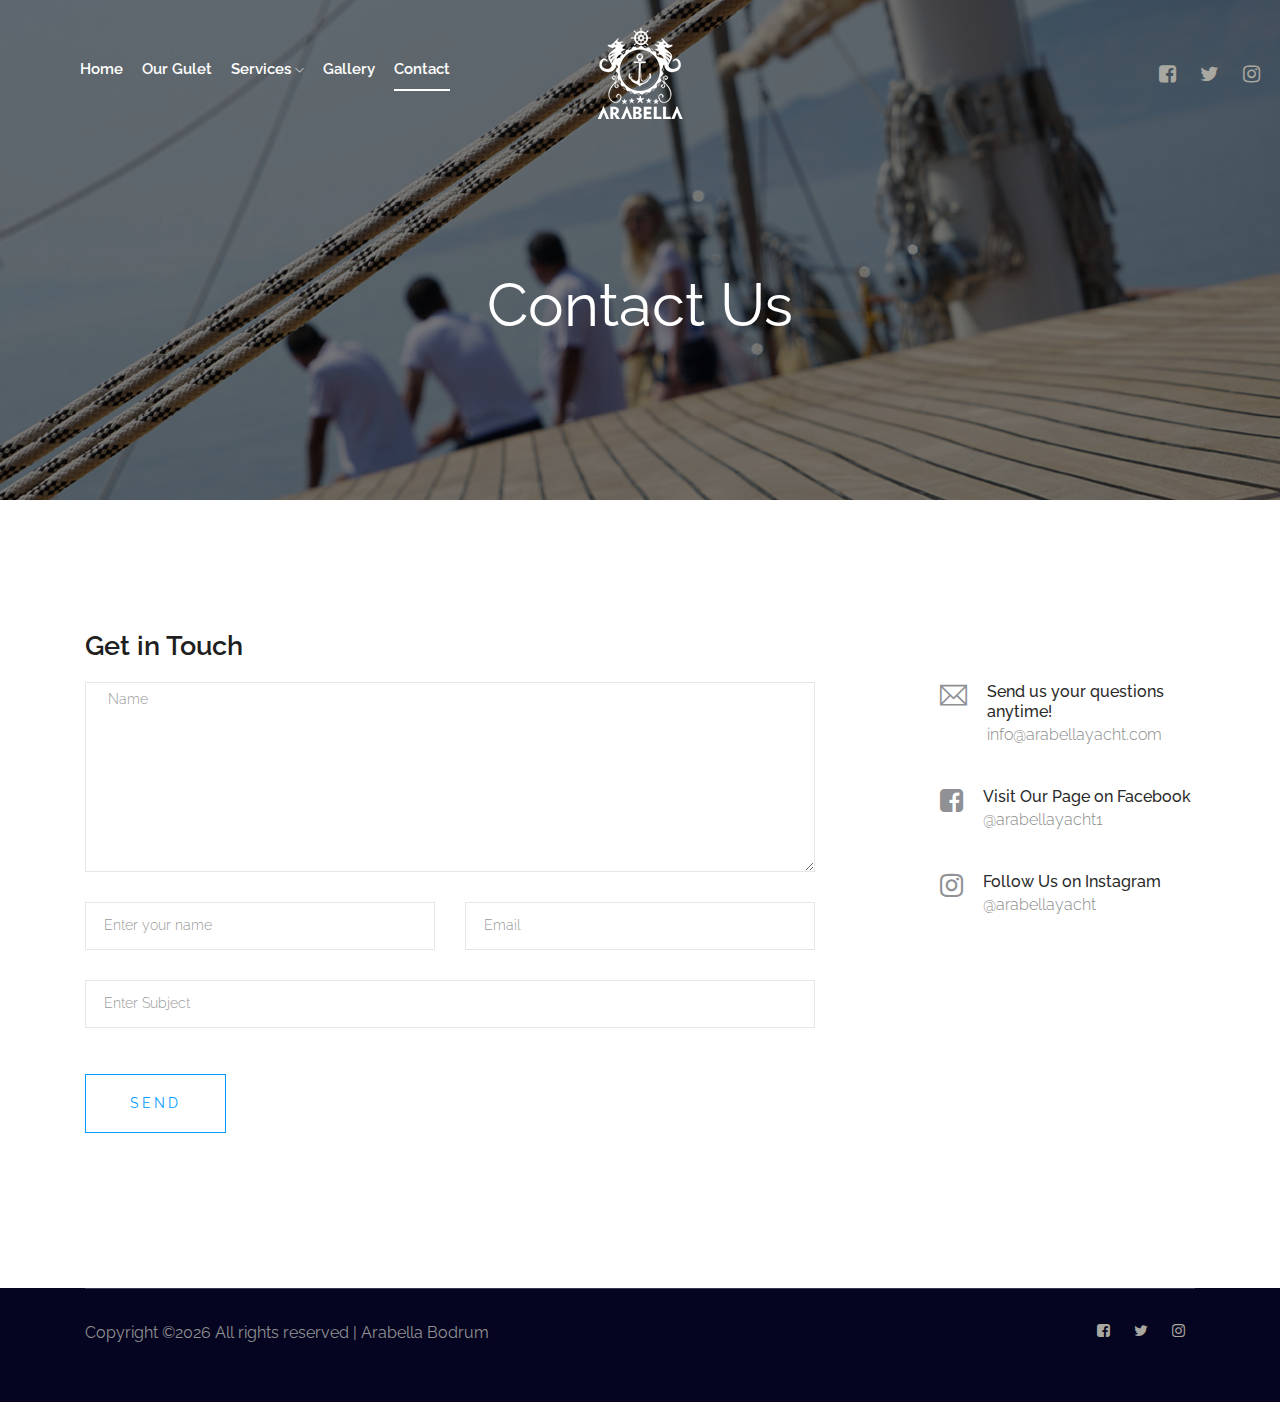
==== contact.html @ dacc4e9b "Arabella Test" ====
<!doctype html>
<html class="no-js" lang="zxx">

<head>
    <meta charset="utf-8">
    <meta http-equiv="x-ua-compatible" content="ie=edge">
    <title>Arabella Gulet - Hire Us | Blue Voyages &amp; Yacht Charters in Turkey &amp; the Greek Islands</title>
    <meta name="description" content="Arabella Gulet - 5 Star Luxury Blue Voyages and Yacht Charters in Turkey &amp; the Greek Islands.">
    <meta name="viewport" content="width=device-width, initial-scale=1">

    <!-- <link rel="manifest" href="site.webmanifest"> -->
    <link rel="shortcut icon" type="image/x-icon" href="img/favicon.png">
    <!-- Place favicon.ico in the root directory -->

    <!-- CSS here -->
    <link rel="stylesheet" href="css/bootstrap.min.css">
    <link rel="stylesheet" href="css/owl.carousel.min.css">
    <link rel="stylesheet" href="css/magnific-popup.css">
    <link rel="stylesheet" href="css/font-awesome.min.css">
    <link rel="stylesheet" href="css/themify-icons.css">
    <link rel="stylesheet" href="css/nice-select.css">
    <link rel="stylesheet" href="css/flaticon.css">
    <link rel="stylesheet" href="css/gijgo.css">
    <link rel="stylesheet" href="css/animate.css">
    <link rel="stylesheet" href="css/slicknav.css">
    <link rel="stylesheet" href="css/style.css">
    
  
    <!-- <link rel="stylesheet" href="css/responsive.css"> -->
    
</head>

<body>
    <!--[if lte IE 9]>
            <p class="browserupgrade">You are using an <strong>outdated</strong> browser. Please <a href="https://browsehappy.com/">upgrade your browser</a> to improve your experience and security.</p>
        <![endif]-->

    <!-- header-start -->
    <header>
        <div class="header-area ">
            <div id="sticky-header" class="main-header-area">
                <div class="container-fluid p-0">
                    <div class="row align-items-center no-gutters">
                        <div class="col-xl-5 col-lg-6">
                            <div class="main-menu  d-none d-lg-block">
                                <nav>
                                    <ul id="navigation">
                                        <li><a href="index.html">home</a></li>
                                        <li><a href="ourgulet.html">our gulet</a></li>
                                        <li><a href="#">Services <i class="ti-angle-down"></i></a>
                                            <ul class="submenu">
                                            <li><a href="services.html">hire us</a></li>
                                                <li><a href="destinations.html">destinations</a></li>
                                                
                                                <li><a href="activities.html">activities</a></li>
                                                
                                                
                                            </ul>
                                        </li>
                                        <li><a href="gallery.html">Gallery</a></li>
                                        
                                        <li><a class="active" href="contact.html">Contact</a></li>
                                    </ul>
                                </nav>
                            </div>
                        </div>
                        <div class="col-xl-2 col-lg-2">
                            <div class="logo-img">
                                <a href="index.html">
                                    <img src="img/logo.png" alt="">
                                </a>
                            </div>
                        </div>
                        <div class="col-xl-5 col-lg-4 d-none d-lg-block">
                            <div class="book_room">
                                <div class="socail_links">
                                    <ul>
                                        <li>
                                            <a href="https://www.facebook.com/arabellayacht1/">
                                                <i class="fa fa-facebook-square"></i>
                                            </a>
                                        </li>
                                        <li>
                                            <a href="#">
                                                <i class="fa fa-twitter"></i>
                                            </a>
                                        </li>
                                        <li>
                                            <a href="https://www.instagram.com/arabellayacht/">
                                                <i class="fa fa-instagram"></i>
                                            </a>
                                        </li>
                                    </ul>
                                </div>
                                
                            </div>
                        </div>
                        <div class="col-12">
                            <div class="mobile_menu d-block d-lg-none"></div>
                        </div>
                    </div>
                </div>
            </div>
        </div>
    </header>
    <!-- header-end -->

    <!-- bradcam_area_start -->
    <div class="bradcam_area breadcam_bg_2">
        <h3>Contact Us</h3>
    </div>
    <!-- bradcam_area_end -->

    <!-- ================ contact section start ================= -->
    
    
    <section class="contact-section">
      <div class="container">
           
                  
    
                <div class="row">
                    <div class="col-12">
                       
<h2 class="contact-title">Get in Touch</h2>
<a id="contactform"></a>
                  </div>
                    <div class="col-lg-8">
                        <form class="form-contact contact_form" action="contact_process.php" method="post" id="contactForm" novalidate>
                            <div class="row">
                                <div class="col-12">
                                    <div class="form-group">
                                        <textarea class="form-control w-100" name="message" id="message" cols="30" rows="9" onfocus="this.placeholder = ''" onblur="this.placeholder = 'Enter Message'" placeholder=" Name"></textarea>
                                    </div>
                                </div>
                                <div class="col-sm-6">
                                    <div class="form-group">
                                        <input class="form-control valid" name="name" id="name" type="text" onfocus="this.placeholder = ''" onblur="this.placeholder = 'Enter your name'" placeholder="Enter your name">
                                    </div>
                                </div>
                                <div class="col-sm-6">
                                    <div class="form-group">
                                        <input class="form-control valid" name="email" id="email" type="email" onfocus="this.placeholder = ''" onblur="this.placeholder = 'Enter email address'" placeholder="Email">
                                    </div>
                                </div>
                                <div class="col-12">
                                    <div class="form-group">
                                        <input class="form-control" name="subject" id="subject" type="text" onfocus="this.placeholder = ''" onblur="this.placeholder = 'Enter Subject'" placeholder="Enter Subject">
                                    </div>
                                </div>
                            </div>
                            <div class="form-group mt-3">
                                <button type="submit" class="button button-contactForm boxed-btn">Send</button>
                            </div>
                        </form>
                    </div>
                    <div class="col-lg-3 offset-lg-1">
                    <div class="media contact-info">
                            <span class="contact-info__icon"><i class="ti-email"></i></span>
                            <div class="media-body">
                                <h3>Send us your questions anytime!</h3>
                                <p>info@arabellayacht.com</p>
                            </div>
                      </div>
                    
                        <div class="media contact-info">
                            <span class="contact-info__icon"><i class="fa fa-facebook-square"></i></span>
                            <div class="media-body">
                                <h3>Visit Our Page on Facebook</h3>
                                <p>@arabellayacht1</p>
                            </div>
                        </div>
                        <div class="media contact-info">
                            <span class="contact-info__icon"><i class="fa fa-instagram"></i></span>
                            <div class="media-body">
                                <h3>Follow Us on Instagram</h3>
                                <p>@arabellayacht</p>
                            </div>
                        </div>
                        
                    </div>
        </div>
      </div>
</section>
    <!-- ================ contact section end ================= -->
    
    <!-- footer -->
    <footer class="footer">
      <div class="copy-right_text">
            <div class="container">
                <div class="footer_border"></div>
                <div class="row">
                    <div class="col-xl-8 col-md-7 col-lg-9">
                        <p class="copy_right">
                           
Copyright &copy;<script>document.write(new Date().getFullYear());</script> All rights reserved | Arabella Bodrum

                  </div>
                    <div class="col-xl-4 col-md-5 col-lg-3">
                        <div class="socail_links">
                            <ul>
                                <li>
                                    <a href="https://www.facebook.com/arabellayacht1/">
                                        <i class="fa fa-facebook-square"></i>
                                    </a>
                                </li>
                                <li>
                                    <a href="#">
                                        <i class="fa fa-twitter"></i>
                                    </a>
                                </li>
                                <li>
                                    <a href="https://www.instagram.com/arabellayacht/">
                                        <i class="fa fa-instagram"></i>
                                    </a>
                                </li>
                            </ul>
                        </div>
                    </div>
                </div>
            </div>
        </div>
    </footer>
    <!-- footer_end -->
        


    
        <!-- JS here -->
        <script src="js/vendor/modernizr-3.5.0.min.js"></script>
        <script src="js/vendor/jquery-1.12.4.min.js"></script>
        <script src="js/popper.min.js"></script>
        <script src="js/bootstrap.min.js"></script>
        <script src="js/owl.carousel.min.js"></script>
        <script src="js/isotope.pkgd.min.js"></script>
        <script src="js/ajax-form.js"></script>
        <script src="js/waypoints.min.js"></script>
        <script src="js/jquery.counterup.min.js"></script>
        <script src="js/imagesloaded.pkgd.min.js"></script>
        <script src="js/scrollIt.js"></script>
        <script src="js/jquery.scrollUp.min.js"></script>
        <script src="js/wow.min.js"></script>
        <script src="js/nice-select.min.js"></script>
        <script src="js/jquery.slicknav.min.js"></script>
        <script src="js/jquery.magnific-popup.min.js"></script>
        <script src="js/plugins.js"></script>
        <script src="js/gijgo.min.js"></script>
    
        <!--contact js-->
        <script src="js/contact.js"></script>
        <script src="js/jquery.ajaxchimp.min.js"></script>
        <script src="js/jquery.form.js"></script>
        <script src="js/jquery.validate.min.js"></script>
        <script src="js/mail-script.js"></script>
    
        <script src="js/main.js"></script>
        <script>
            $('#datepicker').datepicker({
                iconsLibrary: 'fontawesome',
                icons: {
                 rightIcon: '<span class="fa fa-caret-down"></span>'
             }
            });
            $('#datepicker2').datepicker({
                iconsLibrary: 'fontawesome',
                icons: {
                 rightIcon: '<span class="fa fa-caret-down"></span>'
             }
    
            });
        </script>






    </body>
    
    </html>
---- css/themify-icons.css ----
@font-face {
	font-family: 'themify';
	src:url('../fonts/themify.eot?-fvbane');
	src:url('../fonts/themify.eot?#iefix-fvbane') format('embedded-opentype'),
		url('../fonts/themify.woff?-fvbane') format('woff'),
		url('../fonts/themify.ttf?-fvbane') format('truetype'),
		url('../fonts/themify.svg?-fvbane#themify') format('svg');
	font-weight: normal;
	font-style: normal;
}

[class^="ti-"], [class*=" ti-"] {
	font-family: 'themify';
	/* speak: none; */
	font-style: normal;
	font-weight: normal;
	font-variant: normal;
	text-transform: none;
	line-height: 1;

	/* Better Font Rendering =========== */
	-webkit-font-smoothing: antialiased;
	-moz-osx-font-smoothing: grayscale;
}

.ti-wand:before {
	content: "\e600";
}
.ti-volume:before {
	content: "\e601";
}
.ti-user:before {
	content: "\e602";
}
.ti-unlock:before {
	content: "\e603";
}
.ti-unlink:before {
	content: "\e604";
}
.ti-trash:before {
	content: "\e605";
}
.ti-thought:before {
	content: "\e606";
}
.ti-target:before {
	content: "\e607";
}
.ti-tag:before {
	content: "\e608";
}
.ti-tablet:before {
	content: "\e609";
}
.ti-star:before {
	content: "\e60a";
}
.ti-spray:before {
	content: "\e60b";
}
.ti-signal:before {
	content: "\e60c";
}
.ti-shopping-cart:before {
	content: "\e60d";
}
.ti-shopping-cart-full:before {
	content: "\e60e";
}
.ti-settings:before {
	content: "\e60f";
}
.ti-search:before {
	content: "\e610";
}
.ti-zoom-in:before {
	content: "\e611";
}
.ti-zoom-out:before {
	content: "\e612";
}
.ti-cut:before {
	content: "\e613";
}
.ti-ruler:before {
	content: "\e614";
}
.ti-ruler-pencil:before {
	content: "\e615";
}
.ti-ruler-alt:before {
	content: "\e616";
}
.ti-bookmark:before {
	content: "\e617";
}
.ti-bookmark-alt:before {
	content: "\e618";
}
.ti-reload:before {
	content: "\e619";
}
.ti-plus:before {
	content: "\e61a";
}
.ti-pin:before {
	content: "\e61b";
}
.ti-pencil:before {
	content: "\e61c";
}
.ti-pencil-alt:before {
	content: "\e61d";
}
.ti-paint-roller:before {
	content: "\e61e";
}
.ti-paint-bucket:before {
	content: "\e61f";
}
.ti-na:before {
	content: "\e620";
}
.ti-mobile:before {
	content: "\e621";
}
.ti-minus:before {
	content: "\e622";
}
.ti-medall:before {
	content: "\e623";
}
.ti-medall-alt:before {
	content: "\e624";
}
.ti-marker:before {
	content: "\e625";
}
.ti-marker-alt:before {
	content: "\e626";
}
.ti-arrow-up:before {
	content: "\e627";
}
.ti-arrow-right:before {
	content: "\e628";
}
.ti-arrow-left:before {
	content: "\e629";
}
.ti-arrow-down:before {
	content: "\e62a";
}
.ti-lock:before {
	content: "\e62b";
}
.ti-location-arrow:before {
	content: "\e62c";
}
.ti-link:before {
	content: "\e62d";
}
.ti-layout:before {
	content: "\e62e";
}
.ti-layers:before {
	content: "\e62f";
}
.ti-layers-alt:before {
	content: "\e630";
}
.ti-key:before {
	content: "\e631";
}
.ti-import:before {
	content: "\e632";
}
.ti-image:before {
	content: "\e633";
}
.ti-heart:before {
	content: "\e634";
}
.ti-heart-broken:before {
	content: "\e635";
}
.ti-hand-stop:before {
	content: "\e636";
}
.ti-hand-open:before {
	content: "\e637";
}
.ti-hand-drag:before {
	content: "\e638";
}
.ti-folder:before {
	content: "\e639";
}
.ti-flag:before {
	content: "\e63a";
}
.ti-flag-alt:before {
	content: "\e63b";
}
.ti-flag-alt-2:before {
	content: "\e63c";
}
.ti-eye:before {
	content: "\e63d";
}
.ti-export:before {
	content: "\e63e";
}
.ti-exchange-vertical:before {
	content: "\e63f";
}
.ti-desktop:before {
	content: "\e640";
}
.ti-cup:before {
	content: "\e641";
}
.ti-crown:before {
	content: "\e642";
}
.ti-comments:before {
	content: "\e643";
}
.ti-comment:before {
	content: "\e644";
}
.ti-comment-alt:before {
	content: "\e645";
}
.ti-close:before {
	content: "\e646";
}
.ti-clip:before {
	content: "\e647";
}
.ti-angle-up:before {
	content: "\e648";
}
.ti-angle-right:before {
	content: "\e649";
}
.ti-angle-left:before {
	content: "\e64a";
}
.ti-angle-down:before {
	content: "\e64b";
}
.ti-check:before {
	content: "\e64c";
}
.ti-check-box:before {
	content: "\e64d";
}
.ti-camera:before {
	content: "\e64e";
}
.ti-announcement:before {
	content: "\e64f";
}
.ti-brush:before {
	content: "\e650";
}
.ti-briefcase:before {
	content: "\e651";
}
.ti-bolt:before {
	content: "\e652";
}
.ti-bolt-alt:before {
	content: "\e653";
}
.ti-blackboard:before {
	content: "\e654";
}
.ti-bag:before {
	content: "\e655";
}
.ti-move:before {
	content: "\e656";
}
.ti-arrows-vertical:before {
	content: "\e657";
}
.ti-arrows-horizontal:before {
	content: "\e658";
}
.ti-fullscreen:before {
	content: "\e659";
}
.ti-arrow-top-right:before {
	content: "\e65a";
}
.ti-arrow-top-left:before {
	content: "\e65b";
}
.ti-arrow-circle-up:before {
	content: "\e65c";
}
.ti-arrow-circle-right:before {
	content: "\e65d";
}
.ti-arrow-circle-left:before {
	content: "\e65e";
}
.ti-arrow-circle-down:before {
	content: "\e65f";
}
.ti-angle-double-up:before {
	content: "\e660";
}
.ti-angle-double-right:before {
	content: "\e661";
}
.ti-angle-double-left:before {
	content: "\e662";
}
.ti-angle-double-down:before {
	content: "\e663";
}
.ti-zip:before {
	content: "\e664";
}
.ti-world:before {
	content: "\e665";
}
.ti-wheelchair:before {
	content: "\e666";
}
.ti-view-list:before {
	content: "\e667";
}
.ti-view-list-alt:before {
	content: "\e668";
}
.ti-view-grid:before {
	content: "\e669";
}
.ti-uppercase:before {
	content: "\e66a";
}
.ti-upload:before {
	content: "\e66b";
}
.ti-underline:before {
	content: "\e66c";
}
.ti-truck:before {
	content: "\e66d";
}
.ti-timer:before {
	content: "\e66e";
}
.ti-ticket:before {
	content: "\e66f";
}
.ti-thumb-up:before {
	content: "\e670";
}
.ti-thumb-down:before {
	content: "\e671";
}
.ti-text:before {
	content: "\e672";
}
.ti-stats-up:before {
	content: "\e673";
}
.ti-stats-down:before {
	content: "\e674";
}
.ti-split-v:before {
	content: "\e675";
}
.ti-split-h:before {
	content: "\e676";
}
.ti-smallcap:before {
	content: "\e677";
}
.ti-shine:before {
	content: "\e678";
}
.ti-shift-right:before {
	content: "\e679";
}
.ti-shift-left:before {
	content: "\e67a";
}
.ti-shield:before {
	content: "\e67b";
}
.ti-notepad:before {
	content: "\e67c";
}
.ti-server:before {
	content: "\e67d";
}
.ti-quote-right:before {
	content: "\e67e";
}
.ti-quote-left:before {
	content: "\e67f";
}
.ti-pulse:before {
	content: "\e680";
}
.ti-printer:before {
	content: "\e681";
}
.ti-power-off:before {
	content: "\e682";
}
.ti-plug:before {
	content: "\e683";
}
.ti-pie-chart:before {
	content: "\e684";
}
.ti-paragraph:before {
	content: "\e685";
}
.ti-panel:before {
	content: "\e686";
}
.ti-package:before {
	content: "\e687";
}
.ti-music:before {
	content: "\e688";
}
.ti-music-alt:before {
	content: "\e689";
}
.ti-mouse:before {
	content: "\e68a";
}
.ti-mouse-alt:before {
	content: "\e68b";
}
.ti-money:before {
	content: "\e68c";
}
.ti-microphone:before {
	content: "\e68d";
}
.ti-menu:before {
	content: "\e68e";
}
.ti-menu-alt:before {
	content: "\e68f";
}
.ti-map:before {
	content: "\e690";
}
.ti-map-alt:before {
	content: "\e691";
}
.ti-loop:before {
	content: "\e692";
}
.ti-location-pin:before {
	content: "\e693";
}
.ti-list:before {
	content: "\e694";
}
.ti-light-bulb:before {
	content: "\e695";
}
.ti-Italic:before {
	content: "\e696";
}
.ti-info:before {
	content: "\e697";
}
.ti-infinite:before {
	content: "\e698";
}
.ti-id-badge:before {
	content: "\e699";
}
.ti-hummer:before {
	content: "\e69a";
}
.ti-home:before {
	content: "\e69b";
}
.ti-help:before {
	content: "\e69c";
}
.ti-headphone:before {
	content: "\e69d";
}
.ti-harddrives:before {
	content: "\e69e";
}
.ti-harddrive:before {
	content: "\e69f";
}
.ti-gift:before {
	content: "\e6a0";
}
.ti-game:before {
	content: "\e6a1";
}
.ti-filter:before {
	content: "\e6a2";
}
.ti-files:before {
	content: "\e6a3";
}
.ti-file:before {
	content: "\e6a4";
}
.ti-eraser:before {
	content: "\e6a5";
}
.ti-envelope:before {
	content: "\e6a6";
}
.ti-download:before {
	content: "\e6a7";
}
.ti-direction:before {
	content: "\e6a8";
}
.ti-direction-alt:before {
	content: "\e6a9";
}
.ti-dashboard:before {
	content: "\e6aa";
}
.ti-control-stop:before {
	content: "\e6ab";
}
.ti-control-shuffle:before {
	content: "\e6ac";
}
.ti-control-play:before {
	content: "\e6ad";
}
.ti-control-pause:before {
	content: "\e6ae";
}
.ti-control-forward:before {
	content: "\e6af";
}
.ti-control-backward:before {
	content: "\e6b0";
}
.ti-cloud:before {
	content: "\e6b1";
}
.ti-cloud-up:before {
	content: "\e6b2";
}
.ti-cloud-down:before {
	content: "\e6b3";
}
.ti-clipboard:before {
	content: "\e6b4";
}
.ti-car:before {
	content: "\e6b5";
}
.ti-calendar:before {
	content: "\e6b6";
}
.ti-book:before {
	content: "\e6b7";
}
.ti-bell:before {
	content: "\e6b8";
}
.ti-basketball:before {
	content: "\e6b9";
}
.ti-bar-chart:before {
	content: "\e6ba";
}
.ti-bar-chart-alt:before {
	content: "\e6bb";
}
.ti-back-right:before {
	content: "\e6bc";
}
.ti-back-left:before {
	content: "\e6bd";
}
.ti-arrows-corner:before {
	content: "\e6be";
}
.ti-archive:before {
	content: "\e6bf";
}
.ti-anchor:before {
	content: "\e6c0";
}
.ti-align-right:before {
	content: "\e6c1";
}
.ti-align-left:before {
	content: "\e6c2";
}
.ti-align-justify:before {
	content: "\e6c3";
}
.ti-align-center:before {
	content: "\e6c4";
}
.ti-alert:before {
	content: "\e6c5";
}
.ti-alarm-clock:before {
	content: "\e6c6";
}
.ti-agenda:before {
	content: "\e6c7";
}
.ti-write:before {
	content: "\e6c8";
}
.ti-window:before {
	content: "\e6c9";
}
.ti-widgetized:before {
	content: "\e6ca";
}
.ti-widget:before {
	content: "\e6cb";
}
.ti-widget-alt:before {
	content: "\e6cc";
}
.ti-wallet:before {
	content: "\e6cd";
}
.ti-video-clapper:before {
	content: "\e6ce";
}
.ti-video-camera:before {
	content: "\e6cf";
}
.ti-vector:before {
	content: "\e6d0";
}
.ti-themify-logo:before {
	content: "\e6d1";
}
.ti-themify-favicon:before {
	content: "\e6d2";
}
.ti-themify-favicon-alt:before {
	content: "\e6d3";
}
.ti-support:before {
	content: "\e6d4";
}
.ti-stamp:before {
	content: "\e6d5";
}
.ti-split-v-alt:before {
	content: "\e6d6";
}
.ti-slice:before {
	content: "\e6d7";
}
.ti-shortcode:before {
	content: "\e6d8";
}
.ti-shift-right-alt:before {
	content: "\e6d9";
}
.ti-shift-left-alt:before {
	content: "\e6da";
}
.ti-ruler-alt-2:before {
	content: "\e6db";
}
.ti-receipt:before {
	content: "\e6dc";
}
.ti-pin2:before {
	content: "\e6dd";
}
.ti-pin-alt:before {
	content: "\e6de";
}
.ti-pencil-alt2:before {
	content: "\e6df";
}
.ti-palette:before {
	content: "\e6e0";
}
.ti-more:before {
	content: "\e6e1";
}
.ti-more-alt:before {
	content: "\e6e2";
}
.ti-microphone-alt:before {
	content: "\e6e3";
}
.ti-magnet:before {
	content: "\e6e4";
}
.ti-line-double:before {
	content: "\e6e5";
}
.ti-line-dotted:before {
	content: "\e6e6";
}
.ti-line-dashed:before {
	content: "\e6e7";
}
.ti-layout-width-full:before {
	content: "\e6e8";
}
.ti-layout-width-default:before {
	content: "\e6e9";
}
.ti-layout-width-default-alt:before {
	content: "\e6ea";
}
.ti-layout-tab:before {
	content: "\e6eb";
}
.ti-layout-tab-window:before {
	content: "\e6ec";
}
.ti-layout-tab-v:before {
	content: "\e6ed";
}
.ti-layout-tab-min:before {
	content: "\e6ee";
}
.ti-layout-slider:before {
	content: "\e6ef";
}
.ti-layout-slider-alt:before {
	content: "\e6f0";
}
.ti-layout-sidebar-right:before {
	content: "\e6f1";
}
.ti-layout-sidebar-none:before {
	content: "\e6f2";
}
.ti-layout-sidebar-left:before {
	content: "\e6f3";
}
.ti-layout-placeholder:before {
	content: "\e6f4";
}
.ti-layout-menu:before {
	content: "\e6f5";
}
.ti-layout-menu-v:before {
	content: "\e6f6";
}
.ti-layout-menu-separated:before {
	content: "\e6f7";
}
.ti-layout-menu-full:before {
	content: "\e6f8";
}
.ti-layout-media-right-alt:before {
	content: "\e6f9";
}
.ti-layout-media-right:before {
	content: "\e6fa";
}
.ti-layout-media-overlay:before {
	content: "\e6fb";
}
.ti-layout-media-overlay-alt:before {
	content: "\e6fc";
}
.ti-layout-media-overlay-alt-2:before {
	content: "\e6fd";
}
.ti-layout-media-left-alt:before {
	content: "\e6fe";
}
.ti-layout-media-left:before {
	content: "\e6ff";
}
.ti-layout-media-center-alt:before {
	content: "\e700";
}
.ti-layout-media-center:before {
	content: "\e701";
}
.ti-layout-list-thumb:before {
	content: "\e702";
}
.ti-layout-list-thumb-alt:before {
	content: "\e703";
}
.ti-layout-list-post:before {
	content: "\e704";
}
.ti-layout-list-large-image:before {
	content: "\e705";
}
.ti-layout-line-solid:before {
	content: "\e706";
}
.ti-layout-grid4:before {
	content: "\e707";
}
.ti-layout-grid3:before {
	content: "\e708";
}
.ti-layout-grid2:before {
	content: "\e709";
}
.ti-layout-grid2-thumb:before {
	content: "\e70a";
}
.ti-layout-cta-right:before {
	content: "\e70b";
}
.ti-layout-cta-left:before {
	content: "\e70c";
}
.ti-layout-cta-center:before {
	content: "\e70d";
}
.ti-layout-cta-btn-right:before {
	content: "\e70e";
}
.ti-layout-cta-btn-left:before {
	content: "\e70f";
}
.ti-layout-column4:before {
	content: "\e710";
}
.ti-layout-column3:before {
	content: "\e711";
}
.ti-layout-column2:before {
	content: "\e712";
}
.ti-layout-accordion-separated:before {
	content: "\e713";
}
.ti-layout-accordion-merged:before {
	content: "\e714";
}
.ti-layout-accordion-list:before {
	content: "\e715";
}
.ti-ink-pen:before {
	content: "\e716";
}
.ti-info-alt:before {
	content: "\e717";
}
.ti-help-alt:before {
	content: "\e718";
}
.ti-headphone-alt:before {
	content: "\e719";
}
.ti-hand-point-up:before {
	content: "\e71a";
}
.ti-hand-point-right:before {
	content: "\e71b";
}
.ti-hand-point-left:before {
	content: "\e71c";
}
.ti-hand-point-down:before {
	content: "\e71d";
}
.ti-gallery:before {
	content: "\e71e";
}
.ti-face-smile:before {
	content: "\e71f";
}
.ti-face-sad:before {
	content: "\e720";
}
.ti-credit-card:before {
	content: "\e721";
}
.ti-control-skip-forward:before {
	content: "\e722";
}
.ti-control-skip-backward:before {
	content: "\e723";
}
.ti-control-record:before {
	content: "\e724";
}
.ti-control-eject:before {
	content: "\e725";
}
.ti-comments-smiley:before {
	content: "\e726";
}
.ti-brush-alt:before {
	content: "\e727";
}
.ti-youtube:before {
	content: "\e728";
}
.ti-vimeo:before {
	content: "\e729";
}
.ti-twitter:before {
	content: "\e72a";
}
.ti-time:before {
	content: "\e72b";
}
.ti-tumblr:before {
	content: "\e72c";
}
.ti-skype:before {
	content: "\e72d";
}
.ti-share:before {
	content: "\e72e";
}
.ti-share-alt:before {
	content: "\e72f";
}
.ti-rocket:before {
	content: "\e730";
}
.ti-pinterest:before {
	content: "\e731";
}
.ti-new-window:before {
	content: "\e732";
}
.ti-microsoft:before {
	content: "\e733";
}
.ti-list-ol:before {
	content: "\e734";
}
.ti-linkedin:before {
	content: "\e735";
}
.ti-layout-sidebar-2:before {
	content: "\e736";
}
.ti-layout-grid4-alt:before {
	content: "\e737";
}
.ti-layout-grid3-alt:before {
	content: "\e738";
}
.ti-layout-grid2-alt:before {
	content: "\e739";
}
.ti-layout-column4-alt:before {
	content: "\e73a";
}
.ti-layout-column3-alt:before {
	content: "\e73b";
}
.ti-layout-column2-alt:before {
	content: "\e73c";
}
.ti-instagram:before {
	content: "\e73d";
}
.ti-google:before {
	content: "\e73e";
}
.ti-github:before {
	content: "\e73f";
}
.ti-flickr:before {
	content: "\e740";
}
.ti-facebook:before {
	content: "\e741";
}
.ti-dropbox:before {
	content: "\e742";
}
.ti-dribbble:before {
	content: "\e743";
}
.ti-apple:before {
	content: "\e744";
}
.ti-android:before {
	content: "\e745";
}
.ti-save:before {
	content: "\e746";
}
.ti-save-alt:before {
	content: "\e747";
}
.ti-yahoo:before {
	content: "\e748";
}
.ti-wordpress:before {
	content: "\e749";
}
.ti-vimeo-alt:before {
	content: "\e74a";
}
.ti-twitter-alt:before {
	content: "\e74b";
}
.ti-tumblr-alt:before {
	content: "\e74c";
}
.ti-trello:before {
	content: "\e74d";
}
.ti-stack-overflow:before {
	content: "\e74e";
}
.ti-soundcloud:before {
	content: "\e74f";
}
.ti-sharethis:before {
	content: "\e750";
}
.ti-sharethis-alt:before {
	content: "\e751";
}
.ti-reddit:before {
	content: "\e752";
}
.ti-pinterest-alt:before {
	content: "\e753";
}
.ti-microsoft-alt:before {
	content: "\e754";
}
.ti-linux:before {
	content: "\e755";
}
.ti-jsfiddle:before {
	content: "\e756";
}
.ti-joomla:before {
	content: "\e757";
}
.ti-html5:before {
	content: "\e758";
}
.ti-flickr-alt:before {
	content: "\e759";
}
.ti-email:before {
	content: "\e75a";
}
.ti-drupal:before {
	content: "\e75b";
}
.ti-dropbox-alt:before {
	content: "\e75c";
}
.ti-css3:before {
	content: "\e75d";
}
.ti-rss:before {
	content: "\e75e";
}
.ti-rss-alt:before {
	content: "\e75f";
}
---- css/nice-select.css ----
.nice-select {
  -webkit-tap-highlight-color: transparent;
  background-color: #fff;
  border-radius: 5px;
  border: solid 1px #e8e8e8;
  box-sizing: border-box;
  clear: both;
  cursor: pointer;
  display: block;
  float: left;
  font-family: inherit;
  font-size: 14px;
  font-weight: normal;
  height: 42px;
  line-height: 40px;
  outline: none;
  padding-left: 18px;
  padding-right: 30px;
  position: relative;
  text-align: left !important;
  -webkit-transition: all 0.2s ease-in-out;
  transition: all 0.2s ease-in-out;
  -webkit-user-select: none;
     -moz-user-select: none;
      -ms-user-select: none;
          user-select: none;
  white-space: nowrap;
  width: auto; }
  .nice-select:hover {
    border-color: #dbdbdb; }
  .nice-select:active, .nice-select.open, .nice-select:focus {
    border-color: #999; }


  .nice-select.disabled {
    border-color: #ededed;
    color: #999;
    pointer-events: none; }
    .nice-select.disabled:after {
      border-color: #cccccc; }
  .nice-select.wide {
    width: 100%; }
    .nice-select.wide .list {
      left: 0 !important;
      right: 0 !important; }
  .nice-select.right {
    float: right; }
    .nice-select.right .list {
      left: auto;
      right: 0; }
  .nice-select.small {
    font-size: 12px;
    height: 36px;
    line-height: 34px; }
    .nice-select.small:after {
      height: 4px;
      width: 4px; }
    .nice-select.small .option {
      line-height: 34px;
      min-height: 34px; }
  .nice-select .list {
    background-color: #fff;
    border-radius: 5px;
    box-shadow: 0 0 0 1px rgba(68, 68, 68, 0.11);
    box-sizing: border-box;
    margin-top: 4px;
    opacity: 0;
    overflow: hidden;
    padding: 0;
    pointer-events: none;
    position: absolute;
    top: 100%;
    left: 0;
    -webkit-transform-origin: 50% 0;
        -ms-transform-origin: 50% 0;
            transform-origin: 50% 0;
    -webkit-transform: scale(0.75) translateY(-21px);
        -ms-transform: scale(0.75) translateY(-21px);
            transform: scale(0.75) translateY(-21px);
    -webkit-transition: all 0.2s cubic-bezier(0.5, 0, 0, 1.25), opacity 0.15s ease-out;
    transition: all 0.2s cubic-bezier(0.5, 0, 0, 1.25), opacity 0.15s ease-out;
    z-index: 9; }
    .nice-select .list:hover .option:not(:hover) {
      background-color: transparent !important; }
  .nice-select .option {
    cursor: pointer;
    font-weight: 400;
    line-height: 40px;
    list-style: none;
    min-height: 40px;
    outline: none;
    padding-left: 18px;
    padding-right: 29px;
    text-align: left;
    -webkit-transition: all 0.2s;
    transition: all 0.2s; }
    .nice-select .option:hover, .nice-select .option.focus, .nice-select .option.selected.focus {
      background-color: #f6f6f6; }
    .nice-select .option.selected {
      font-weight: bold; }
    .nice-select .option.disabled {
      background-color: transparent;
      color: #999;
      cursor: default; }

.no-csspointerevents .nice-select .list {
  display: none; }

.no-csspointerevents .nice-select.open .list {
  display: block; }





  /* ,,,,,,,,,,,,,,,, */


  .nice-select:after {
    content: "\e64b";
    display: block;
    height: 5px;
    margin-top: -5px;
    pointer-events: none;
    position: absolute;
    right: 30px;
    top: 8px;
    transition: all 0.15s ease-in-out;
    width: 5px;
    font-family: 'themify';
    color: #ddd; }

    .nice-select.open:after {
 }
    .nice-select.open .list {
      opacity: 1;
      pointer-events: auto;
      -webkit-transform: scale(1) translateY(0);
          -ms-transform: scale(1) translateY(0);
              transform: scale(1) translateY(0); }
---- css/flaticon.css ----
/*
  	Flaticon icon font: Flaticon
  	Creation date: 27/07/2019 08:27
  	*/

@font-face {
  font-family: "Flaticon";
  src: url("../fonts/Flaticon.eot");
  src: url("../fonts/Flaticon.eot?#iefix") format("embedded-opentype"),
       url("../fonts/Flaticon.woff2") format("woff2"),
       url("../fonts/Flaticon.woff") format("woff"),
       url("../fonts/Flaticon.ttf") format("truetype"),
       url("../fonts/Flaticon.svg#Flaticon") format("svg");
  font-weight: normal;
  font-style: normal;
}

@media screen and (-webkit-min-device-pixel-ratio:0) {
  @font-face {
    font-family: "Flaticon";
    src: url("../fonts/Flaticon.svg#Flaticon") format("svg");
  }
}

[class^="flaticon-"]:before, [class*=" flaticon-"]:before,
[class^="flaticon-"]:after, [class*=" flaticon-"]:after {   
  font-family: Flaticon;
font-style: normal;
}

.flaticon-left-arrow:before { content: "\f100"; }
.flaticon-right-arrow:before { content: "\f101"; }
.flaticon-play-button:before { content: "\f102"; }
.flaticon-quote:before { content: "\f103"; }
.flaticon-clock:before { content: "\f104"; }
.flaticon-world:before { content: "\f105"; }
.flaticon-mail:before { content: "\f106"; }
---- css/gijgo.css ----
.gj-button {
    background-color: #f5f5f5;
    border: 1px solid #ddd;
    color: #000;
    border-radius: 3px;
    padding: 6px 10px;
    cursor: pointer;
}

.gj-unselectable {
    -webkit-touch-callout: none;
    -webkit-user-select: none;
    -khtml-user-select: none;
    -moz-user-select: none;
    -ms-user-select: none;
    user-select: none;
}

.gj-row {
    display: -webkit-box;
    display: -ms-flexbox;
    display: flex;
    -ms-flex-wrap: wrap;
    flex-wrap: wrap;
}

.gj-margin-left-5 {
    margin-left: 5px;
}

.gj-margin-left-10 {
    margin-left: 10px;
}

.gj-width-full {
    width: 100%;
}

.gj-cursor-pointer {
    cursor: pointer;
}

.gj-text-align-center {
    text-align: center;
}

.gj-font-size-16 {
    font-size: 16px;
}

.gj-hidden {
    display: none;
}

/** Material Design */
.gj-button-md {
    background: 0 0;
    border: none;
    border-radius: 2px;
    color: rgba(0, 0, 0, 0.87);
    position: relative;
    height: 36px;
    margin: 0;
    min-width: 64px;
    padding: 0 16px;
    display: inline-block;
    font-family: "Roboto","Helvetica","Arial",sans-serif;
    font-size: 1rem;
    font-weight: 500;
    text-transform: uppercase;
    letter-spacing: 0;
    overflow: hidden;
    will-change: box-shadow;
    transition: box-shadow .2s cubic-bezier(.4,0,1,1),background-color .2s cubic-bezier(.4,0,.2,1),color .2s cubic-bezier(.4,0,.2,1);
    outline: none;
    cursor: pointer;
    text-decoration: none;
    text-align: center;
    line-height: 36px;
    vertical-align: middle;
    overflow: hidden;
    -webkit-user-select: none;
    -moz-user-select: none;
    -ms-user-select: none;
    user-select: none;
}

.gj-button-md:hover {
    background-color: rgba(158,158,158,.2);
}

.gj-button-md:disabled {
    color: rgba(0,0,0,.26);
    background: 0 0;
}

.gj-button-md .material-icons,
.gj-button-md .gj-icon {
    vertical-align: middle;
    /*font-size: 1.3rem;
    margin-right: 4px;*/
}

.gj-button-md.gj-button-md-icon {
    width: 24px;
    height: 31px;
    min-width: 24px;
    padding: 0px;
    display: table;
}

.gj-button-md.gj-button-md-icon .material-icons,
.gj-button-md.gj-button-md-icon .gj-icon {
    display: table-cell;
    margin-right: 0px;
    width: 24px;
    height: 24px;
}

.gj-button-md.active {
    background-color: rgba(158,158,158,.4);
}

.gj-button-md-group {
    position: relative;
    display: inline-block;
    vertical-align: middle;
}

.gj-textbox-md {
    border: none;
    border-bottom: 1px solid rgba(0,0,0,.42);
    display: block;
    font-family: "Helvetica","Arial",sans-serif;
    font-size: 16px;
    line-height: 16px;
    padding: 4px 0px;
    margin: 0;
    width: 100%;
    background: 0 0;
    text-align: left;
    color: rgba(0,0,0,.87);
}

.gj-textbox-md:focus,
.gj-textbox-md:active {
    border-bottom: 2px solid rgba(0,0,0,.42);
    outline: none;
}

.gj-textbox-md::placeholder {
    color: #8e8e8e;
}

.gj-textbox-md:-ms-input-placeholder {
    color: #8e8e8e;
}

.gj-textbox-md::-ms-input-placeholder {
    color: #8e8e8e;
}

.gj-md-spacer-24 {
    min-width: 24px;
    width: 24px;
    display: inline-block;
}

.gj-md-spacer-32 {
    min-width: 32px;
    width: 32px;
    display: inline-block;
}

.gj-modal {
    position: fixed;
    top: 0;
    right: 0;
    bottom: 0;
    left: 0;
    z-index: 1203;
    display: none;
    overflow: hidden;
    -webkit-overflow-scrolling: touch;
    outline: 0;
    background-color: rgba(0, 0, 0, 0.54118);
    transition: 200ms ease opacity;
    will-change: opacity;
}

/* List */
ul.gj-list li [data-role="wrapper"] {
    display: table;
    width: 100%;
}

ul.gj-list li [data-role="checkbox"] {
    display: table-cell;
    vertical-align:middle;
    text-align:center;
}

ul.gj-list li [data-role="image"] {
    display: table-cell;
    vertical-align:middle;
    text-align:center;
}

ul.gj-list li [data-role="display"] {
    display: table-cell;
    vertical-align:middle;
    cursor: pointer;
}

ul.gj-list li [data-role="display"]:empty:before {
  content: "\200b"; /* unicode zero width space character */
}

/* List - Bootstrap */
ul.gj-list-bootstrap {
    padding-left: 0px;
    margin-bottom: 0px;
}

ul.gj-list-bootstrap li {
    padding: 0px;
}

ul.gj-list-bootstrap li [data-role="wrapper"] {
    padding: 0px 10px;
}

ul.gj-list-bootstrap li [data-role="checkbox"] {
    width: 24px;
    padding: 3px;
}

ul.gj-list-bootstrap li [data-role="image"] {
    width: 24px;
    height: 24px;
}

ul.gj-list-bootstrap li [data-role="display"] {
    padding: 8px 0px 8px 4px;
}

.list-group-item.active ul li, .list-group-item.active:focus ul li, .list-group-item.active:hover ul li {
    text-shadow: none;
    color:initial;
}

/* List - Material Design */
ul.gj-list-md {
    padding: 0px;
    list-style: none;
    list-style-type: none;
    line-height: 24px;
    letter-spacing: 0;
    color: #616161; /* Gray 700 */
}

ul.gj-list-md li {
    display: list-item;
    list-style-type: none;
    padding: 0px;
    min-height: unset;
    box-sizing: border-box;
    align-items: center;
    cursor: default;
    overflow: hidden;

    font-family: "Roboto","Helvetica","Arial",sans-serif;
    font-size: 16px;
    font-weight: 400;
    letter-spacing: .04em;
    line-height: 1;
    
    -webkit-flex-direction: row;
    -ms-flex-direction: row;
    flex-direction: row;
    -webkit-flex-wrap: nowrap;
    -ms-flex-wrap: nowrap;
    flex-wrap: nowrap;
}

ul.gj-list-md li [data-role="checkbox"] {
    height: 24px;
    width: 24px;
}

ul.gj-list-md li [data-role="image"] {
    height: 24px;
    width: 24px;
}

ul.gj-list-md li [data-role="display"] {
    padding: 8px 0px 8px 5px;
    order: 0;
    flex-grow: 2;
    text-decoration: none;
    box-sizing: border-box;
    align-items: center;
    text-align: left;
    color: rgba(0,0,0,.87);
}

ul.gj-list-md li.disabled>[data-role="wrapper"]>[data-role="display"] {
    color: #9E9E9E; /* Gray 500 */
}

.gj-list-md-active {
    background: #e0e0e0;
    color: #3f51b5;
}


/* Picker */
.gj-picker {
    position: absolute;
    z-index: 1203;
    background-color: #fff;
}

.gj-picker .selected {
    color: #fff;
}

/* Material Design */
.gj-picker-md {
    font-family: "Roboto","Helvetica","Arial",sans-serif;
    font-size: 16px;
    font-weight: 400;
    letter-spacing: .04em;
    line-height: 1;
    color: rgba(0,0,0,.87);
    border: 1px solid #E0E0E0;
}

.gj-modal .gj-picker-md {
    border: 0px;
}

.gj-picker-md [role="header"] {
    color: rgba(255, 255, 255, 0.54);
    display: flex;
    background: #2196f3;
    align-items: baseline;
    user-select: none;
    justify-content: center;
}

.gj-picker-md [role="footer"] {
    float: right;
    padding: 10px;
}

.gj-picker-md [role="footer"] button.gj-button-md {
    color: #2196f3;
    font-weight: bold;
    font-size: 13px;
}

/* Bootstrap */
.gj-picker-bootstrap {
    border-radius: 4px;
    border: 1px solid #E0E0E0;
}

.gj-picker-bootstrap .selected {
    color: #888;
}

.gj-picker-bootstrap [role="header"] {
    background: #eee;
    color: #AAA;
}
@font-face {
    font-family: 'gijgo-material';
    src: url('../fonts/gijgo-material.eot?235541');
    src: url('../fonts/gijgo-material.eot?235541#iefix') format('embedded-opentype'), url('../fonts/gijgo-material.ttf?235541') format('truetype'), url('../fonts/gijgo-material.woff?235541') format('woff'), url('../fonts/gijgo-material.svg?235541#gijgo-material') format('svg');
    font-weight: normal;
    font-style: normal;
}

.gj-icon {
    /* use !important to prevent issues with browser extensions that change fonts */
    font-family: 'gijgo-material' !important;
    font-size: 24px;
    speak: none;
    font-style: normal;
    font-weight: normal;
    font-variant: normal;
    text-transform: none;
    line-height: 1;
    /* Enable Ligatures ================ */
    letter-spacing: 0;
    -webkit-font-feature-settings: "liga";
    -moz-font-feature-settings: "liga=1";
    -moz-font-feature-settings: "liga";
    -ms-font-feature-settings: "liga" 1;
    font-feature-settings: "liga";
    -webkit-font-variant-ligatures: discretionary-ligatures;
    font-variant-ligatures: discretionary-ligatures;
    /* Better Font Rendering =========== */
    -webkit-font-smoothing: antialiased;
    -moz-osx-font-smoothing: grayscale;
}

.gj-icon.undo:before {
    content: "\e900";
}

.gj-icon.vertical-align-top:before {
    content: "\e901";
}

.gj-icon.vertical-align-center:before {
    content: "\e902";
}

.gj-icon.vertical-align-bottom:before {
    content: "\e903";
}

.gj-icon.arrow-dropup:before {
    content: "\e904";
}

.gj-icon.clock:before {
    content: "\e905";
}

.gj-icon.refresh:before {
    content: "\e906";
}

.gj-icon.last-page:before {
    content: "\e907";
}

.gj-icon.first-page:before {
    content: "\e908";
}

.gj-icon.cancel:before {
    content: "\e909";
}

.gj-icon.clear:before {
    content: "\e90a";
}

.gj-icon.check-circle:before {
    content: "\e90b";
}

.gj-icon.delete:before {
    content: "\e90c";
}

.gj-icon.arrow-upward:before {
    content: "\e90d";
}

.gj-icon.arrow-forward:before {
    content: "\e90e";
}

.gj-icon.arrow-downward:before {
    content: "\e90f";
}

.gj-icon.arrow-back:before {
    content: "\e910";
}

.gj-icon.list-numbered:before {
    content: "\e911";
}

.gj-icon.list-bulleted:before {
    content: "\e912";
}

.gj-icon.indent-increase:before {
    content: "\e913";
}

.gj-icon.indent-decrease:before {
    content: "\e914";
}

.gj-icon.redo:before {
    content: "\e915";
}

.gj-icon.align-right:before {
    content: "\e916";
}

.gj-icon.align-left:before {
    content: "\e917";
}

.gj-icon.align-justify:before {
    content: "\e918";
}

.gj-icon.align-center:before {
    content: "\e919";
}

.gj-icon.strikethrough:before {
    content: "\e91a";
}

.gj-icon.italic:before {
    content: "\e91b";
}

.gj-icon.underlined:before {
    content: "\e91c";
}

.gj-icon.bold:before {
    content: "\e91d";
}

.gj-icon.arrow-dropdown:before {
    content: "\e91e";
}

.gj-icon.done:before {
    content: "\e91f";
}

.gj-icon.pencil:before {
    content: "\e920";
}

.gj-icon.minus:before {
    content: "\e921";
}

.gj-icon.plus:before {
    content: "\e922";
}

.gj-icon.chevron-up:before {
    content: "\e923";
}

.gj-icon.chevron-right:before {
    content: "\e924";
}

.gj-icon.chevron-down:before {
    content: "\e925";
}

.gj-icon.chevron-left:before {
    content: "\e926";
}

.gj-icon.event:before {
    content: "\e927";
}
.gj-draggable {
    cursor: move;
}
.gj-resizable-handle {
    position: absolute;
    font-size: 0.1px;
    display: block;
    -ms-touch-action: none;
    touch-action: none;
    z-index: 1203;
}

.gj-resizable-n {
    cursor: n-resize;
    height: 7px;
    width: 100%;
    top: -5px;
    left: 0;
}
.gj-resizable-e {
    cursor: e-resize;
    width: 7px;
    right: -5px;
    top: 0;
    height: 100%;
}
.gj-resizable-s {
    cursor: s-resize;
    height: 7px;
    width: 100%;
    bottom: -5px;
    left: 0;
}
.gj-resizable-w {
	cursor: w-resize;
	width: 7px;
	left: -5px;
	top: 0;
	height: 100%;
}
.gj-resizable-se {
	cursor: se-resize;
	width: 12px;
	height: 12px;
	right: 1px;
	bottom: 1px;
}
.gj-resizable-sw {
	cursor: sw-resize;
	width: 9px;
	height: 9px;
	left: -5px;
	bottom: -5px;
}
.gj-resizable-nw {
	cursor: nw-resize;
	width: 9px;
	height: 9px;
	left: -5px;
	top: -5px;
}
.gj-resizable-ne {
	cursor: ne-resize;
	width: 9px;
	height: 9px;
	right: -5px;
	top: -5px;
}

.gj-dialog-footer {
    position: absolute;
    bottom: 0px;
    width: 100%;
    margin-top: 0px;
}

.gj-dialog-scrollable [data-role="body"] {
    overflow-x: hidden;
    overflow-y: scroll;
}

/** Bootstrap 3 **/
.gj-dialog-bootstrap {
    overflow: hidden;
    z-index: 1202;
}

.gj-dialog-bootstrap [data-role="title"] {
    display: inline;
}
.gj-dialog-bootstrap [data-role="close"] {
    line-height: 1.42857143;
}

/** Bootstrap 4 **/
.gj-dialog-bootstrap4 {
    overflow: hidden;
    z-index: 1202;
}

.gj-dialog-bootstrap4 [data-role="title"] {
    display: inline;
}
.gj-dialog-bootstrap4 [data-role="close"] {
    line-height: 1.5;
}

/** Material Design **/
.gj-dialog-md {
    background-color: #FFF;
    overflow: hidden;
    border: none;
    box-shadow: 0 11px 15px -7px rgba(0,0,0,.2), 0 24px 38px 3px rgba(0,0,0,.14), 0 9px 46px 8px rgba(0,0,0,.12);
    box-sizing: border-box;
    position: relative;
    display: -webkit-box;
    display: -webkit-flex;
    display: -ms-flexbox;
    display: flex;
    -webkit-box-orient: vertical;
    -webkit-box-direction: normal;
    -webkit-flex-direction: column;
    -ms-flex-direction: column;
    flex-direction: column;
    -webkit-background-clip: padding-box;
    background-clip: padding-box;
    outline: 0;
    z-index: 1202;
}

.gj-dialog-md-header {
    padding: 24px 24px 0px 24px;
    font-family: "Roboto","Helvetica","Arial",sans-serif;
}

.gj-dialog-md-title {
    margin: 0;
    font-weight: 400;
    display: inline;
    line-height: 28px;
    font-size: 20px;
}

.gj-dialog-md-close {
    -webkit-appearance: none;
    padding: 0;
    cursor: pointer;
    background: 0 0;
    border: 0;
    float: right;
    line-height: 28px;
    font-size: 28px;
}

.gj-dialog-md-body {
    padding: 20px 24px 24px 24px;
    color: rgba(0,0,0,.54);
    font-family: "Helvetica","Arial",sans-serif;
    font-size: 14px;
    font-weight: 400;
    line-height: 20px;
}

.gj-dialog-md-footer {
    padding: 8px 8px 8px 24px;
    display: -webkit-flex;
    display: -ms-flexbox;
    display: flex;
    -webkit-flex-direction: row-reverse;
    -ms-flex-direction: row-reverse;
    flex-direction: row-reverse;
    -webkit-flex-wrap: wrap;
    -ms-flex-wrap: wrap;
    flex-wrap: wrap;

    box-sizing: border-box;
}

.gj-dialog-md-footer>*:first-child {
    margin-right: 0;
}

.gj-dialog-md-footer>* {
    margin-right: 8px;
    height: 36px;
}
DIV.gj-grid-wrapper {
    margin: auto;
    position: relative;
    clear:both;
    z-index: 1;
}

TABLE.gj-grid {
    margin: auto;    
    border-collapse: collapse;
    width: 100%;
    table-layout: fixed;
}

TABLE.gj-grid THEAD TH [data-role="selectAll"] {
    margin: auto;
}

TABLE.gj-grid THEAD TH [data-role="title"] {
    display: inline-block;
}

TABLE.gj-grid THEAD TH [data-role="sorticon"] {
    display: inline-block;
}

TABLE.gj-grid THEAD TH {
    overflow: hidden;
    text-overflow: ellipsis;
}

TABLE.gj-grid.autogrow-header-row THEAD TH {
    overflow: auto;
    text-overflow: initial;
    white-space: pre-wrap;
    -ms-word-break: break-word;
    word-break: break-word;
}

TABLE.gj-grid > tbody > tr > td {
    overflow: hidden;
    position: relative;
}

table.gj-grid tbody div[data-role="display"] {
    vertical-align: middle;
    text-indent: 0;
    white-space: pre-wrap;
    -ms-word-break: break-word;
    word-break: break-word;
}

table.gj-grid.fixed-body-rows tbody div[data-role="display"] {
    overflow: hidden;
    text-overflow: ellipsis;
    white-space: nowrap;
    -ms-word-break: initial;
    word-break: initial;
}

table.gj-grid tfoot DIV[data-role="display"] {
    vertical-align: middle;
    text-indent: 0;
    display: flex;
}

TABLE.gj-grid .fa {
    padding: 2px;
}

TABLE.gj-grid > tbody > tr > td > div {
    padding: 2px;
    overflow: hidden;
}

DIV.gj-grid-wrapper DIV.gj-grid-loading-cover
{
    background: #BBBBBB;
    opacity: 0.5;
    position: absolute;
    vertical-align: middle;
}

DIV.gj-grid-wrapper DIV.gj-grid-loading-text
{
    position: absolute;
    font-weight: bold;
}

/* Bootstrap Theme */
table.gj-grid-bootstrap thead th {
    background-color: #f5f5f5;
    vertical-align:middle;
}

table.gj-grid-bootstrap thead th [data-role="sorticon"] {
    margin-left: 5px;
}

table.gj-grid-bootstrap thead th [data-role="sorticon"] i.gj-icon,
table.gj-grid-bootstrap thead th [data-role="sorticon"] i.material-icons {
    position: absolute;
    font-size: 20px;
    top: 15px;
}

table.gj-grid-bootstrap tbody tr td div[data-role="display"] {
    padding: 0px;
}

.gj-grid-bootstrap-4 .gj-checkbox-bootstrap {
    display: inline-block;
    padding-top: 2px;
}

.gj-grid-bootstrap-4 tbody tr.active {
    background-color: rgba(0,0,0,.075);
}

/* Material Design Theme */
.gj-grid-md {
    position: relative;
    border: 1px solid #e0e0e0;
    border-collapse: collapse;
    white-space: nowrap;
    font-size: 13px;
    font-family: "Roboto","Helvetica","Arial",sans-serif;
    background-color: #fff;
}

.gj-grid-md td:first-of-type, .gj-grid-md th:first-of-type {
    padding-left: 24px;
}

.gj-grid-md th {
    position: relative;
    vertical-align: bottom;
    font-weight: 700;
    line-height: 31px;
    letter-spacing: 0;
    height: 56px;
    font-size: 12px;
    color: rgba(0,0,0,.54);
    padding-bottom: 8px;
    box-sizing: border-box;
    padding: 12px 18px;
    text-align: right;
}

.gj-grid-md td {
    position: relative;
    height: 48px;
    border-top: 1px solid #e0e0e0;
    border-bottom: 1px solid #e0e0e0;
    padding: 12px 18px;
    box-sizing: border-box;
    text-align: left;
    color: rgba(0,0,0,.87);
}

.gj-grid-md tbody tr {
    position: relative;
    height: 48px;
    transition-duration: .28s;
    transition-timing-function: cubic-bezier(.4,0,.2,1);
    transition-property: background-color;
}

.gj-grid-md tbody tr:hover {
    background-color: #EEEEEE; /* Gray 200 */
}

.gj-grid-md tbody tr.gj-grid-md-select {
    background-color: #F5F5F5; /* Grey 100 */
}


table.gj-grid-md thead th [data-role="sorticon"] {
    margin-left: 5px;
}

table.gj-grid-md thead th [data-role="sorticon"] i.gj-icon,
table.gj-grid-md thead th [data-role="sorticon"] i.material-icons {
    position: absolute;
    font-size: 16px;
    top: 19px;
}

table.gj-grid-md thead th.gj-grid-select-all {
    padding-bottom: 3px;
}
/* Hide all prioritized columns by default */
@media only all {
	th.display-1120,
	td.display-1120,
	th.display-960,
	td.display-960,
	th.display-800,
	td.display-800,
	th.display-640,
	td.display-640,
	th.display-480,
	td.display-480,
	th.display-320,
	td.display-320 {
		display: none;
	}
}

/* Show at 320px (20em x 16px) */
@media screen and (min-width: 20em) {
	TABLE.gj-grid-bootstrap th.display-320,
	TABLE.gj-grid-bootstrap td.display-320 {
		display: table-cell;
	}
}
/* Show at 480px (30em x 16px) */
@media screen and (min-width: 30em) {
	TABLE.gj-grid-bootstrap th.display-480,
	TABLE.gj-grid-bootstrap td.display-480 {
		display: table-cell;
	}
}
/* Show at 640px (40em x 16px) */
@media screen and (min-width: 40em) {
	TABLE.gj-grid-bootstrap th.display-640,
	TABLE.gj-grid-bootstrap td.display-640 {
		display: table-cell;
	}
}
/* Show at 800px (50em x 16px) */
@media screen and (min-width: 50em) {
	TABLE.gj-grid-bootstrap th.display-800,
	TABLE.gj-grid-bootstrap td.display-800 {
		display: table-cell;
	}
}
/* Show at 960px (60em x 16px) */
@media screen and (min-width: 60em) {
	TABLE.gj-grid-bootstrap th.display-960,
	TABLE.gj-grid-bootstrap td.display-960 {
		display: table-cell;
	}
}
/* Show at 1,120px (70em x 16px) */
@media screen and (min-width: 70em) {
	TABLE.gj-grid-bootstrap th.display-1120,
	TABLE.gj-grid-bootstrap td.display-1120 {
		display: table-cell;
	}
}

/* Material Design Theme */
.gj-grid-md tfoot tr th {
    padding-right: 14px;
}

.gj-grid-md tfoot tr[data-role="pager"] .gj-grid-mdl-pager-label {
    padding-left: 5px;
    padding-right: 5px;
}

.gj-grid-md tfoot tr[data-role="pager"] .gj-dropdown-md {
    margin-left: 12px;
}

.gj-grid-md tfoot tr[data-role="pager"] .gj-dropdown-md [role="presenter"] {
    font-size: 12px;
    font-weight: bold;
    color: rgba(0,0,0,.54);
}

.gj-grid-md tfoot tr[data-role="pager"] .gj-dropdown-md [role="presenter"] [role="display"] {
    text-align: right;
}

.gj-grid-md tfoot tr[data-role="pager"] .gj-grid-md-limit-select {
    margin-left: 10px;
    font-size: 12px;
    font-weight: bold;
    color: rgba(0,0,0,.54);
}

/* Bootstrap */
.gj-grid-bootstrap tfoot tr[data-role="pager"] th {
    line-height: 30px;
    background-color: #f5f5f5;
}

.gj-grid-bootstrap tfoot tr[data-role="pager"] th > div > div {
    margin-right: 5px;
}

.gj-grid-bootstrap tfoot tr[data-role="pager"] th > div > button {
    margin-right: 5px;
}

.gj-grid-bootstrap-4 tfoot tr[data-role="pager"] th > div button {
    height: 34px;
}

.gj-grid-bootstrap-4 tfoot tr[data-role="pager"] th div .gj-dropdown-bootstrap-4 .gj-dropdown-expander-mi .gj-icon {
    top: 5px;
}

.gj-grid-bootstrap-3 tfoot tr[data-role="pager"] th > div > input {
    margin-right: 5px;
    width: 40px;
    text-align: right;
    display: inline-block;
    font-weight: bold;
}

.gj-grid-bootstrap-4 tfoot tr[data-role="pager"] th > div > div.input-group {
    width: 40px;
}

.gj-grid-bootstrap-4 tfoot tr[data-role="pager"] th > div > div.input-group input {
    text-align: right;
    font-weight: bold;
    height: 34px;
    padding-top: 2px;
    padding-bottom: 6px;
}

.gj-grid-bootstrap tfoot tr[data-role="pager"] th > div > select {
    display: inline-block;
    margin-right: 5px;
    width: 60px;
}

.gj-grid-bootstrap tfoot tr[data-role="pager"] th .gj-dropdown-bootstrap .gj-list-bootstrap [data-role="display"] {
    line-height: 14px;
}

.gj-grid-bootstrap tfoot tr[data-role="pager"] th .gj-dropdown-bootstrap [role="presenter"] [role="display"] {
    font-weight: bold;
}

.gj-grid-bootstrap tfoot tr[data-role="pager"] th .gj-dropdown-bootstrap-3 [role="presenter"] {
    padding: 2px 8px;
}

.gj-grid-bootstrap tfoot tr[data-role="pager"] th .gj-dropdown-bootstrap-4 [role="presenter"] {
    padding: 1px 8px;
}
.gj-grid thead tr th div.gj-grid-column-resizer-wrapper {
    position: relative;
    width: 100%;
    height: 0px; 
    top: 0px; 
    left: 0px; 
    padding: 0px;
}

span.gj-grid-column-resizer {
    position: absolute;
    right: 0px;
    width: 10px;
    top: -100px;
    height: 300px;
    z-index: 1203;
    cursor: e-resize;
}

.gj-grid-resize-cursor {
    cursor: e-resize;
}
.gj-grid-md tbody tr.gj-grid-top-border td {
  border-top: 2px solid #777;
}
.gj-grid-md tbody tr.gj-grid-bottom-border td {
  border-bottom: 2px solid #777;
}

.gj-grid-bootstrap tbody tr.gj-grid-top-border td {
  border-top: 2px solid #777;
}
.gj-grid-bootstrap tbody tr.gj-grid-bottom-border td {
  border-bottom: 2px solid #777;
}
.gj-grid-md thead tr th.gj-grid-left-border,
.gj-grid-md tbody tr td.gj-grid-left-border
{
    border-left: 3px solid #777;
}
.gj-grid-md thead tr th.gj-grid-right-border,
.gj-grid-md tbody tr td.gj-grid-right-border
{
    border-right: 3px solid #777;
}

.gj-grid-bootstrap thead tr th.gj-grid-left-border,
.gj-grid-bootstrap tbody tr td.gj-grid-left-border
{
    border-left: 5px solid #ddd;
}
.gj-grid-bootstrap thead tr th.gj-grid-right-border,
.gj-grid-bootstrap tbody tr td.gj-grid-right-border
{
    border-right: 5px solid #ddd;
}
.gj-dirty {
    position: absolute;
    top: 0px;
    left: 0px;
    border-style: solid;
    border-width: 3px;
    border-color: #f00 transparent transparent #f00;
    padding: 0;
    overflow: hidden;
    vertical-align: top;
}

/* Material Design */
.gj-grid-md tbody tr td.gj-grid-management-column {
    padding: 3px;
}

.gj-grid-md tbody tr td[data-mode="edit"] {
    padding: 0px 18px;
}

.gj-grid-md tbody .gj-dropdown-md [role="presenter"] [role="display"] {
    padding: 0px;
}

/* Bootstrap */
.gj-grid-bootstrap tbody tr td[data-mode="edit"] {
    padding: 0px;
}

.gj-grid-bootstrap tbody tr td[data-mode="edit"] [data-role="edit"] {
    padding: 0px;
}

/* Bootstrap 3 */
.gj-grid-bootstrap-3 tbody tr td.gj-grid-management-column {
    padding: 3px;
}

.gj-grid-bootstrap-3 tbody tr td[data-mode="edit"] {
    height: 38px;
}

.gj-grid-bootstrap-3 tbody tr td[data-mode="edit"] [data-role="edit"] input[type="text"] {
    height: 37px;
    padding: 8px;
}

.gj-grid-bootstrap-3 tbody tr td[data-mode="edit"] .gj-dropdown-bootstrap [role="presenter"] {
    border: 0px;
    border-radius: 0px;
    height: 37px;
    padding-left: 8px;
}

.gj-grid-bootstrap-3 tbody tr td[data-mode="edit"] .gj-datepicker-bootstrap {
    height: 37px;
}

.gj-grid-bootstrap-3 tbody tr td[data-mode="edit"] .gj-datepicker-bootstrap [role="input"] {
    height: 37px;
    border:0px;
    border-radius: 0px;
}

.gj-grid-bootstrap-3 tbody tr td[data-mode="edit"] .gj-datepicker-bootstrap [role="right-icon"] {
    border:0px;
    border-radius: 0px;
}

.gj-grid-bootstrap-3 tbody tr td[data-mode="edit"] .gj-checkbox-bootstrap {
    display: inline-block;
    padding-top: 10px;
    height: 32px;
}

/* Bootstrap 4 */
.gj-grid-bootstrap-4 tbody tr td.gj-grid-management-column {
    padding: 6px;
}

.gj-grid-bootstrap-4 tbody tr td[data-mode="edit"] [data-role="edit"] input[type="text"] {
    height: 48px;
    padding-left: 12px;
}

.gj-grid-bootstrap-4 tbody tr td[data-mode="edit"] .gj-dropdown-bootstrap [role="presenter"] {
    border: 0px;
    border-radius: 0px;
    height: 48px;
    padding-left: 12px;
    font-family: -apple-system,system-ui,BlinkMacSystemFont,"Segoe UI",Roboto,"Helvetica Neue",Arial,sans-serif;
}

.gj-grid-bootstrap-4 tbody tr td[data-mode="edit"] .gj-dropdown-bootstrap-4 [role="expander"].gj-dropdown-expander-mi .gj-icon,
.gj-grid-bootstrap-4 tbody tr td[data-mode="edit"] .gj-dropdown-bootstrap-4 [role="expander"].gj-dropdown-expander-mi .material-icons {
    top: 13px;
}

.gj-grid-bootstrap-4 tbody tr td[data-mode="edit"] .gj-datepicker-bootstrap {
    height: 48px;
}

.gj-grid-bootstrap-4 tbody tr td[data-mode="edit"] .gj-datepicker-bootstrap [role="input"] {
    height: 48px;
    border:0px;
    border-radius: 0px;
}

.gj-grid-bootstrap-4 tbody tr td[data-mode="edit"] .gj-datepicker-bootstrap [role="right-icon"] {
    background-color: #fff;
}

.gj-grid-bootstrap-4 tbody tr td[data-mode="edit"] .gj-datepicker-bootstrap [role="right-icon"] button {
    border: 0px;
    border-radius: 0px;
    width: 43px;
    position: relative;
}

.gj-grid-bootstrap-4 tbody tr td[data-mode="edit"] .gj-datepicker-bootstrap [role="right-icon"] .gj-icon,
.gj-grid-bootstrap-4 tbody tr td[data-mode="edit"] .gj-datepicker-bootstrap [role="right-icon"] .material-icons {
    top: 13px;
    left: 10px;
    font-size: 24px;
}

.gj-grid-bootstrap-4 tbody tr td[data-mode="edit"] .gj-checkbox-bootstrap {
    display: inline-block;
    padding-top: 15px;
    height: 42px;
}
.gj-grid-md thead tr[data-role="filter"] th {
    border-top: 1px solid #e0e0e0;
}

div.gj-grid-wrapper div.gj-grid-bootstrap-toolbar {
    background-color: #f5f5f5;
    padding: 8px;
    font-weight: bold;
    border: 1px solid #ddd;
}

div.gj-grid-wrapper div.gj-grid-bootstrap-4-toolbar {
    background-color: #f5f5f5;
    padding: 12px;
    font-weight: bold;
    border: 1px solid #ddd;
}

div.gj-grid-wrapper div.gj-grid-md-toolbar {
    font-weight: bold;
    font-size: 24px;
    font-family: "Helvetica","Arial",sans-serif;
    background-color: rgb(255, 255, 255);
    
    border-top: 1px solid #e0e0e0;
    border-left: 1px solid #e0e0e0;
    border-right: 1px solid #e0e0e0;
    border-bottom: 0px;
    border-collapse: collapse;

    padding: 0 18px 0px 18px;
    line-height: 56px;
}
table.gj-grid-scrollable tbody {
    overflow-y: auto;
    overflow-x: hidden;
    display: block;
}

/* Material Design */
table.gj-grid-md.gj-grid-scrollable {
    border-bottom: 0px;
}

table.gj-grid-md.gj-grid-scrollable tbody {
    border-right: 1px solid #e0e0e0;
    border-bottom: 1px solid #e0e0e0;
}

table.gj-grid-md.gj-grid-scrollable tfoot {
    border-bottom: 1px solid #e0e0e0;
}

/* Bootstrap 3 */
table.gj-grid-bootstrap.gj-grid-scrollable {
    border-bottom: 0px;
}

table.gj-grid-bootstrap.gj-grid-scrollable tbody {
    border-right: 1px solid #ddd;
    border-bottom: 1px solid #ddd;
}

table.gj-grid-bootstrap.gj-grid-scrollable tbody tr[data-role="row"]:first-child td {
    border-top: 0px;
}

table.gj-grid-bootstrap.gj-grid-scrollable tbody tr[data-role="row"] td:first-child {
    border-left: 0px;
}

table.gj-grid-bootstrap.gj-grid-scrollable tbody tr[data-role="row"] td:last-child {
    border-right: 0px;
}

table.gj-grid-bootstrap.gj-grid-scrollable tfoot {
    border-bottom: 1px solid #ddd;
}

ul.gj-list li [data-role="spacer"] {
    display: table-cell;
}

ul.gj-list li [data-role="expander"] {
    display: table-cell;
    vertical-align:middle;
    text-align:center;
    cursor: pointer;
}

[data-type="tree"] ul li [data-role="expander"].gj-tree-material-icons-expander {
    width: 24px;
}

[data-type="tree"] ul li [data-role="expander"].gj-tree-font-awesome-expander {
    width: 24px;
}

[data-type="tree"] ul li [data-role="expander"].gj-tree-glyphicons-expander {
    width: 24px;
}

[data-type="tree"] ul li [data-role="expander"].gj-tree-glyphicons-expander .glyphicon {
    top: 4px;
    height: 24px;
}

/* Bootstrap Theme */
.gj-tree-bootstrap-3 ul.gj-list-bootstrap li {
    border: 0px;
    border-radius: 0px;
    color: #333;
}

.gj-tree-bootstrap-3 ul.gj-list-bootstrap li.active {
    color: #fff;
}

.gj-tree-bootstrap-3 ul.gj-list-bootstrap li.disabled {
    color: #777;
    background-color: #eee;
}

.gj-tree-bootstrap-4 ul.gj-list-bootstrap li {
    border: 0px;
    border-radius: 0px;
    color: #212529;
}

.gj-tree-bootstrap-4 ul.gj-list-bootstrap li.active {
    color: #fff;
}

.gj-tree-bootstrap-4 ul.gj-list-bootstrap li.disabled {
    color: #868e96;
}

.gj-tree-bootstrap-4 ul.gj-list-bootstrap li ul.gj-list-bootstrap {
    width: 100%;
}

.gj-tree-bootstrap-border ul.gj-list-bootstrap li {
    border: 1px solid #ddd;
}

.gj-tree-bootstrap-border ul.gj-list-bootstrap li ul.gj-list-bootstrap li {
    border-left: 0px;
    border-right: 0px;
}

.gj-tree-bootstrap-border ul.gj-list-bootstrap li:first-child {
    border-top-left-radius: 4px;
    border-top-right-radius: 4px;
}

.gj-tree-bootstrap-border ul.gj-list-bootstrap li:last-child {
    border-bottom-left-radius: 4px;
    border-bottom-right-radius: 4px;
}

.gj-tree-bootstrap-border ul.gj-list-bootstrap li ul.gj-list-bootstrap li:first-child {
    border-top-left-radius: 0px;
    border-top-right-radius: 0px;
}

.gj-tree-bootstrap-border ul.gj-list-bootstrap li ul.gj-list-bootstrap li:last-child {
    border-bottom: 0px;
    border-bottom-left-radius: 0px;
    border-bottom-right-radius: 0px;
}

ul.gj-list-bootstrap li [data-role="expander"].gj-tree-material-icons-expander {
    padding-top: 8px;
    padding-bottom: 4px;
}

ul.gj-list-bootstrap li [data-role="expander"].gj-tree-material-icons-expander .gj-icon {
    width: 24px;
    height: 24px;
}

/* Material Design Theme */
ul.gj-list-md li.disabled > [data-role="wrapper"] > [data-role="expander"] {
    color: #9E9E9E; /* Gray 500 */
}

.gj-tree-md-border ul.gj-list-md li {
    border: 1px solid #616161; /* Gray 700 */
    margin-bottom: -1px;
}

.gj-tree-md-border ul.gj-list-md li ul.gj-list-md li {
    border-left: 0px;
    border-right: 0px;
}

.gj-tree-md-border ul.gj-list-md li ul.gj-list-md li:last-child {
    border-bottom: 0px;
}
.gj-tree-drop-above {    
    border-top: 1px solid #000;
}

.gj-tree-drop-below {
    border-bottom: 1px solid #000;
}

.gj-tree-bootstrap-3 ul.gj-list-bootstrap li [data-role="wrapper"].drop-above {
    border-top: 2px solid #000;
}

.gj-tree-bootstrap-3 ul.gj-list-bootstrap li [data-role="wrapper"].drop-below {
    border-bottom: 2px solid #000;
}

.gj-tree-bootstrap-4 ul.gj-list-bootstrap li [data-role="wrapper"].drop-above {
    border-top: 2px solid #000;
}

.gj-tree-bootstrap-4 ul.gj-list-bootstrap li [data-role="wrapper"].drop-below {
    border-bottom: 2px solid #000;
}

.gj-tree-drag-el {
    padding: 0px;
    margin: 0px;
    z-index: 1203;
}

.gj-tree-drag-el li {
    padding: 0px;
    margin: 0px;
}

.gj-tree-drag-el [data-role="wrapper"] {
    cursor: move;
    display: table;
}

.gj-tree-drag-el [data-role="indicator"] {
    width: 14px;
    padding: 0px 3px;
    display: table-cell;
    vertical-align: middle;
    text-align: center;
}

.gj-tree-bootstrap-drag-el li.list-group-item {
    border: 0px;
    background: unset;
}

.gj-tree-bootstrap-drag-el [data-role="indicator"] {
    width: 24px;
    height: 24px;
    padding: 0px;
}

.gj-tree-md-drag-el [data-role="indicator"] {
    width: 24px;
    height: 24px;
    padding: 0px;
}
/* Bootstrap */
.gj-checkbox-bootstrap {
    min-width: 0;
    font-size: 0;
    font-weight: normal;
    margin: 0px;
    text-align: center;
    width: 18px;
    height: 18px;
    position: relative;
    display: inline;
}

.gj-checkbox-bootstrap input[type="checkbox"] {
    display: none;
    margin-bottom: -12px;
}

.gj-checkbox-bootstrap span {
    background: #fff;
    display: block;
    content: " ";
    width: 18px;
    height: 18px;
    line-height: 11px;
    font-size: 11px;
    padding: 2px;
    color: #555555;
    border: 1px solid #CCCCCC;
    border-radius: 3px;
    transition: box-shadow 0.2s linear, border-color 0.2s linear;
    cursor: pointer;
    margin: auto;
}

.gj-checkbox-bootstrap input[type="checkbox"]:focus + span:before {
    outline: 0;
    box-shadow: 0 0 0 0 #66afe9, 0 0 6px rgba(102, 175, 233, .6);
    border-color: #66afe9;
}

.gj-checkbox-bootstrap input[type="checkbox"][disabled] + span {
    opacity: 0.6;
    cursor: not-allowed;
}

/* Bootstrap 4 */
.gj-checkbox-bootstrap.gj-checkbox-bootstrap-4 span {
    line-height: 16px;
    padding: 0px;
}

.gj-checkbox-bootstrap-4.gj-checkbox-material-icons input[type="checkbox"]:checked + span:after {
    font-size: 16px;
}

.gj-checkbox-bootstrap-4.gj-checkbox-material-icons input[type="checkbox"]:indeterminate + span:after {
    font-size: 16px;
}

/* Material Design */
.gj-checkbox-md {
    min-width: 0;
    font-size: 0;
    font-weight: normal;
    margin: 0px;
    text-align: center;
    width: 16px;
    height: 16px;
    position: relative;
}

.gj-checkbox-md input[type="checkbox"] {
    display: none;
    margin-bottom: -12px;
}

.gj-checkbox-md span {
    display: inline-block;
    box-sizing: border-box;
    width: 16px;
    height: 16px;
    margin: 0;
    cursor: pointer;
    overflow: hidden;
    border: 2px solid #616161; /* Gray 700 */
    border-radius: 2px;
    z-index: 2;
}

.gj-checkbox-md input[type="checkbox"]:checked + span {
    border: 2px solid #536DFE; /* Indigo A200 */
}

.gj-checkbox-md input[type="checkbox"]:checked + span:after {
    color: #FFF;
    background-color: #536DFE; /* Indigo A200 */
    position: absolute;
    left: 1px;
    top: -15px;
}

.gj-checkbox-md input[type="checkbox"]:indeterminate + span {
    border: 2px solid #616161; /* Gray 700 */
}

.gj-checkbox-md input[type="checkbox"]:indeterminate + span:after {    
    color: #616161;/*color: rgba(0, 0, 0, 1);*/
    position: absolute;
    left: 1px;
    top: -15px;
}

.gj-checkbox-md input[type="checkbox"][disabled] + span {
    border: 2px solid #9E9E9E;
}

.gj-checkbox-md input[type="checkbox"][disabled] + span:after {
    background-color: #9E9E9E;
}

.gj-checkbox-md input[type="checkbox"][disabled]:indeterminate + span:after {
    color: #FFFFFF;
}

/* Material Icons */
.gj-checkbox-material-icons input[type="checkbox"]:checked + span:after {
    content: "\e91f";
    font-size: 14px;
    font-weight: bold;
    white-space: pre;
}

.gj-checkbox-material-icons input[type="checkbox"]:indeterminate + span:after {
    content: "\e921";
    font-size: 14px;
    font-weight: bold;
    white-space: pre;
}

/* Glyphicons */
.gj-checkbox-glyphicons input[type="checkbox"]:checked + span:after {
    display: inline-block;
    font-family: 'Glyphicons Halflings';
    content: "\e013 ";
}

.gj-checkbox-glyphicons input[type="checkbox"]:indeterminate + span:after {
    display: inline-block;
    font-family: 'Glyphicons Halflings';
    content: "\2212 ";
    padding-right: 1px;
}

/* fontawesome */
.gj-checkbox-fontawesome .fa {
    font-size: 14px;
}
.gj-checkbox-bootstrap.gj-checkbox-fontawesome .fa {
    line-height: 18px;
}

.gj-checkbox-fontawesome input[type="checkbox"]:checked + span:before {
    content: "\f00c ";
}

.gj-checkbox-fontawesome input[type="checkbox"]:indeterminate + span:before {
    content: "\f068 ";
}
.gj-editor [role="body"] {
    overflow: auto;
    outline: 0px solid transparent;
    box-sizing: border-box;
}

/* Material Design */
.gj-editor-md {
    padding: 7px;
    font-family: "Roboto","Helvetica","Arial",sans-serif;
    font-size: 14px;
    font-weight: 500;
    letter-spacing: 0;
    border: 1px solid rgba(158,158,158,.2);
}

.gj-editor-md [role="toolbar"] {
    margin-bottom: 7px;
}

.gj-editor-md [role="toolbar"] .gj-button-md {
    min-width: 54px;
    margin-right: 5px;
}

.gj-editor-md [role="toolbar"] .gj-button-md .gj-icon {
    width: 24px;
    height: 24px;
}

.gj-editor-md [role="body"] {
    border: 1px solid rgba(158,158,158,.2);
}

.gj-editor-md p {
    margin: 0;
    padding: 0;
}

.gj-editor-md blockquote {
    font-size: 14px;
}

/* Bootstrap */
.gj-editor-bootstrap {
    padding: 7px;
    border: 1px solid #eceeef;
}

.gj-editor-bootstrap [role="toolbar"] {
    margin-bottom: 7px;
}

.gj-editor-bootstrap [role="toolbar"] .btn-group {
    margin-right: 10px;
}

.gj-editor-bootstrap [role="toolbar"] button {
    height: 36px;
}

.gj-editor-bootstrap [role="body"] {
    border: 1px solid #eceeef;
}

.gj-editor-bootstrap p {
    margin: 0;
    padding: 0;
}

.gj-editor-bootstrap blockquote {
    font-size: 14px;
}
.gj-dropdown {
    position: relative;
    border-collapse: separate;
}

.gj-dropdown [role="presenter"] {
    display: table;
    cursor: pointer;
    outline: none;
    position: relative;
}

.gj-dropdown [role="presenter"] [role="display"] {
    display: table-cell;
    text-align: left;
    width: 100%;
}

.gj-dropdown [role="presenter"] [role="expander"] {
    display: table-cell;
    vertical-align:middle;
    text-align:center;
    width: 24px;
    height: 24px;
}

/* Material Design */
.gj-dropdown-md [role="presenter"] {
    font-family: "Roboto","Helvetica","Arial",sans-serif;
    font-size: 16px;
    font-weight: 400;
    letter-spacing: .04em;
    line-height: 1;
    color: rgba(0,0,0,.87);
    padding: 0px;
    border: 0px;
    border-bottom: 1px solid rgba(0,0,0,.42);
    background: transparent;
}

.gj-dropdown-md [role="presenter"]:focus,
.gj-dropdown-md [role="presenter"]:active {
    border-bottom: 2px solid rgba(0,0,0,.42);
}

.gj-dropdown-md [role="presenter"] [role="display"] {
    padding: 4px 0px;
    line-height: 18px;
}

.gj-dropdown-md [role="presenter"] [role="display"] .placeholder {
    color: #8e8e8e;
}

.gj-dropdown-list-md {
    position: absolute;
    top: 0px;
    left: 0px;
    background-color: #f5f5f5;
    color: #000;
    margin: 0px;
    z-index: 1203;
}

.gj-dropdown-list-md li:hover, .gj-dropdown-list-md li.active {
    background-color: #eee;
}

/* Bootstrap */
.gj-dropdown-bootstrap [role="presenter"] [role="display"] {
    padding-right: 5px;
}

.gj-dropdown-bootstrap [role="presenter"] [role="expander"] {
    padding-left: 5px;
}

.gj-dropdown-bootstrap [role="presenter"] [role="expander"].gj-dropdown-expander-mi {
    width: 24px;
}

.gj-dropdown-bootstrap-3 [role="presenter"] [role="display"] {
    line-height: 20px;
}

.gj-dropdown-bootstrap-3 [role="presenter"] [role="display"] .placeholder {
    color: #9999b3;
}

.gj-dropdown-bootstrap-3 [role="presenter"] [role="expander"] {
    width: 20px;
    height: 20px;
}

.gj-dropdown-bootstrap-3 [role="presenter"] [role="expander"].gj-dropdown-expander-mi .gj-icon,
.gj-dropdown-bootstrap-3 [role="presenter"] [role="expander"].gj-dropdown-expander-mi .material-icons {
    top: 5px;
    right: 10px;
    position: absolute;
}

.gj-dropdown-bootstrap-4 [role="presenter"] {
    border: 1px solid #ced4da;
}

.gj-dropdown-bootstrap-4 [role="presenter"] [role="display"] {
    line-height: 24px;
}

.gj-dropdown-bootstrap-4 [role="presenter"] [role="expander"].gj-dropdown-expander-mi .gj-icon,
.gj-dropdown-bootstrap-4 [role="presenter"] [role="expander"].gj-dropdown-expander-mi .material-icons {
    top: 7px;
    right: 10px;
    position: absolute;
}

.gj-dropdown-list-bootstrap {
    position: absolute;
    top: 32px;
    left: 0px;
    margin: 0px;
    z-index: 1203;
}
.gj-datepicker [role="input"]::-ms-clear {
    display: none;
}

.gj-datepicker [role="right-icon"] {
    cursor: pointer;
}

.gj-picker div[role="navigator"] {
    display: -webkit-box;
    display: -ms-flexbox;
    display: flex;
    -ms-flex-wrap: wrap;
    flex-wrap: wrap;
}

.gj-picker div[role="navigator"] div {
    cursor: pointer;
    position: relative;
    flex-basis: 0;
    -webkit-box-flex: 1;
    -ms-flex-positive: 1;
    flex-grow: 1;
    max-width: 100%;
}

.gj-picker div[role="navigator"] div[role="period"] {
    width: 100%;
    text-align: center;
}

/* Material Design */
.gj-datepicker-md {
    font-family: "Roboto","Helvetica","Arial",sans-serif;
    font-size: 16px;
    font-weight: 400;
    letter-spacing: .04em;
    line-height: 1;
    color: rgba(0,0,0,.87);
    position: relative;
}

.gj-datepicker-md [role="right-icon"] {
    position: absolute;
    right: 0px;
    top: 0px;
    font-size: 24px;
}

.gj-datepicker-md.small .gj-textbox-md {
    font-size: 14px;
}

.gj-datepicker-md.small .gj-icon {
    font-size: 22px;
}

.gj-datepicker-md.large .gj-textbox-md {
    font-size: 18px;
}

.gj-datepicker-md.large .gj-icon {
    font-size: 28px;
}

.gj-picker-md.datepicker [role="header"] {
    padding: 20px 20px;
    display: block;
}

.gj-picker-md.datepicker [role="header"] [role="year"] {
    font-size: 17px;
    padding-bottom: 5px;
    cursor: pointer;
}

.gj-picker-md.datepicker [role="header"] [role="date"] {
    font-size: 36px;
    cursor: pointer;
}

.gj-picker-md div[role="navigator"] {
    height: 42px;
    line-height: 42px;
}

.gj-picker div[role="navigator"] div[role="period"] {
    font-weight: bold;
    font-size: 15px;
}

.gj-picker-md div[role="navigator"] div:first-child {
    max-width: 42px;
}

.gj-picker-md div[role="navigator"] div:last-child {
    max-width: 42px;
}

.gj-picker-md div[role="navigator"] div i.gj-icon,
.gj-picker-md div[role="navigator"] div i.material-icons {
    position: absolute;
    top: 8px;
}

.gj-picker-md div[role="navigator"] div:first-child i.gj-icon,
.gj-picker-md div[role="navigator"] div:first-child i.material-icons {
    left: 10px;
}

.gj-picker-md div[role="navigator"] div:last-child i.gj-icon,
.gj-picker-md div[role="navigator"] div:last-child i.material-icons {
    right: 11px;
}

.gj-picker-md table thead {
    color: #9E9E9E; /* Gray 500 */
}

.gj-picker-md table tr th div,
.gj-picker-md table tr td div {
    display: block;
    width: 40px;
    height: 40px;
    line-height: 40px;
    font-size: 13px;
    text-align: center;
    vertical-align: middle;
}

[type="year"].gj-picker-md table tr td div,
[type="decade"].gj-picker-md table tr td div,
[type="century"].gj-picker-md table tr td div {
    width: 73px;
    height: 73px;
    line-height: 73px;
    cursor: pointer;
}

.gj-picker-md table tr td.gj-cursor-pointer div:hover {
    background: #EEEEEE;
    border-radius: 50%;
    color: rgba(0,0,0,.87);
}

.gj-picker-md table tr td.other-month div,
.gj-picker-md table tr td.disabled div {
    color: #BDBDBD; /* Gray 400 */
}

.gj-picker-md table tr td.focused div {
    background: #E0E0E0; /* Gray 300 */
    border-radius: 50%;
}

.gj-picker-md table tr td.today div {
    color: #1976D2;
}

.gj-picker-md table tr td.selected.gj-cursor-pointer div {
    color: #FFFFFF;
    background: #1976D2; /* Blue 700 */
    border-radius: 50%;
}

.gj-picker-md table tr td.calendar-week div {
    font-weight: bold;
}

/* Bootstrap */
.gj-datepicker-bootstrap :focus,
.gj-datepicker-bootstrap :active {
    box-shadow: none;
}

.gj-picker-bootstrap {
    border: 1px solid rgba(0,0,0,0.15);
    border-radius: 4px;
    padding: 4px;
}

.gj-modal .gj-picker-bootstrap {
    padding: 0px;
}

.gj-picker-bootstrap.datepicker [role="header"] {
    padding: 10px 20px;
    display: block;
}

.gj-picker-bootstrap.datepicker [role="header"] [role="year"] {
    font-size: 15px;
    cursor: pointer;
}

.gj-picker-bootstrap [role="header"] [role="date"] {
    font-size: 24px;
    cursor: pointer;
}

.gj-modal .gj-picker-bootstrap.datepicker [role="body"] {
    padding: 15px;
}

.gj-picker-bootstrap div[role="navigator"] {
    height: 30px;
    line-height: 30px;
    text-align: center;
}

.gj-picker-bootstrap div[role="navigator"] div:first-child {
    max-width: 30px;
}

.gj-picker-bootstrap div[role="navigator"] div:last-child {
    max-width: 30px;
}

.gj-picker-bootstrap table tr td div,
.gj-picker-bootstrap table tr th div {
    display: block;
    width: 30px;
    height: 30px;
    line-height: 30px;
    text-align: center;
    vertical-align: middle;
}

[type="year"].gj-picker-bootstrap table tr td div,
[type="decade"].gj-picker-bootstrap table tr td div,
[type="century"].gj-picker-bootstrap table tr td div {
    width: 53px;
    height: 53px;
    line-height: 53px;
    cursor: pointer;
}

.gj-picker-bootstrap table tr th div i,
.gj-picker-bootstrap table tr th div span {
    line-height: 30px;
}

.gj-picker-bootstrap div[role="navigator"] .gj-icon,
.gj-picker-bootstrap div[role="navigator"] .material-icons {
    margin: 3px;
}

.gj-picker-bootstrap table tr td.focused div,
.gj-picker-bootstrap table tr td.gj-cursor-pointer div:hover {
    background: #EEEEEE;
    border-radius: 4px;
    color: #212529;
}

.gj-picker-bootstrap table tr td.today div {
    color: #204d74;
    font-weight: bold;
}

.gj-picker-bootstrap table tr td.selected.gj-cursor-pointer div {
    color: #fff;
    background-color: #204d74;
    border-color: #122b40;
    border-radius: 4px;
}

.gj-picker-bootstrap table tr td.other-month div,
.gj-picker-bootstrap table tr td.disabled div {
    color: #777;
}

/* Bootstrap 3 */
.gj-datepicker-bootstrap span[role="right-icon"].input-group-addon {
    border-top-left-radius: 0px;
    border-bottom-left-radius: 0px;
    border-top-right-radius: 4px;
    border-bottom-right-radius: 4px;
    border-left: 0px;
    position: relative;
    /*width: 38px;*/
}

.gj-datepicker-bootstrap span[role="right-icon"].input-group-addon .gj-icon,
.gj-datepicker-bootstrap span[role="right-icon"].input-group-addon .material-icons {
    position: absolute;
    top: 7px;
    left: 7px;
}

/* Bootstrap 4 */
.gj-datepicker-bootstrap [role="right-icon"] button {
    width: 38px;
    position: relative;
    border: 1px solid #ced4da;
}

.gj-datepicker-bootstrap [role="right-icon"] button:hover {
    color: #6c757d;
    background-color: transparent;
}

.gj-datepicker-bootstrap.input-group-sm [role="right-icon"] button {
    width: 30px;
}

.gj-datepicker-bootstrap.input-group-lg [role="right-icon"] button {
    width: 48px;
}

.gj-datepicker-bootstrap [role="right-icon"] button .gj-icon,
.gj-datepicker-bootstrap [role="right-icon"] button .material-icons {
    position: absolute;
    font-size: 21px;
    top: 9px;
    left: 9px;
}

.gj-datepicker-bootstrap.input-group-sm [role="right-icon"] button .gj-icon,
.gj-datepicker-bootstrap.input-group-sm [role="right-icon"] button .material-icons {
    top: 6px;
    left: 6px;
    font-size: 19px;
}

.gj-datepicker-bootstrap.input-group-lg [role="right-icon"] button .gj-icon,
.gj-datepicker-bootstrap.input-group-lg [role="right-icon"] button .material-icons {
    font-size: 27px;
    top: 10px;
    left: 10px;
}
.gj-timepicker [role="input"]::-ms-clear {
    display: none;
}

.gj-timepicker [role="right-icon"] {
    cursor: pointer;
}

.gj-picker.timepicker [role="header"] {
    font-size: 58px;
    padding: 20px 0;
    line-height: 58px;

    display: flex;
    align-items: baseline;
    user-select: none;
    justify-content: center;
}

.gj-picker.timepicker [role="header"] div {
    cursor: pointer;
    width: 66px;
    text-align: right;
}

.gj-picker [role="header"] [role="mode"] {
    position: relative;
    width: 0px;
}

.gj-picker [role="header"] [role="mode"] span {
    position: absolute;
    left: 7px;
    line-height: 18px;
    font-size: 18px;
}

.gj-picker [role="header"] [role="mode"] span[role="am"] {
    top: 7px;
}

.gj-picker [role="header"] [role="mode"] span[role="pm"] {
    bottom: 7px;
}

.gj-picker [role="body"] [role="dial"] {
    width: 256px;
    color: rgba(0, 0, 0, 0.87);
    height: 256px;
    position: relative;
    background: #eeeeee;
    border-radius: 50%;
    margin: 10px;
}

.gj-picker [role="body"] [role="hour"] {
    top: calc(50% - 16px);
    left: calc(50% - 16px);
    width: 32px;
    height: 32px;
    cursor: pointer;
    position: absolute;
    font-size: 14px;
    text-align: center;
    line-height: 32px;
    user-select: none;
    pointer-events: none;
}

.gj-picker [role="body"] [role="hour"].selected {
    color: rgba(255, 255, 255, 1);
}

.gj-picker [role="body"] [role="arrow"] {
    top: calc(50% - 1px);
    left: 50%;
    width: calc(50% - 20px);
    height: 2px;
    position: absolute;
    pointer-events: none;
    transform-origin: left center;
    transition: all 250ms cubic-bezier(0.4, 0, 0.2, 1);
    width: calc(50% - 52px);
}

.gj-picker .arrow-begin {
    top: -3px;
    left: -4px;
    width: 8px;
    height: 8px;
    position: absolute;
    border-radius: 50%;
}

.gj-picker .arrow-end {
    top: -15px;
    right: -16px;
    width: 0;
    height: 0;
    position: absolute;
    box-sizing: content-box;
    border-width: 16px;
    border-radius: 50%;
}

/* Material Design */
.gj-timepicker-md {
    font-family: "Roboto","Helvetica","Arial",sans-serif;
    font-size: 16px;
    font-weight: 400;
    letter-spacing: .04em;
    line-height: 1;
    color: rgba(0,0,0,.87);
    position: relative;
}

.gj-timepicker-md.small .gj-textbox-md {
    font-size: 14px;
}

.gj-timepicker-md.small .gj-icon {
    font-size: 22px;
}

.gj-timepicker-md.large .gj-textbox-md {
    font-size: 18px;
}

.gj-timepicker-md.large .gj-icon {
    font-size: 28px;
}

.gj-timepicker-md [role="right-icon"] {
    cursor: pointer;
    position: absolute;
    right: 0px;
    top: 0px;
    font-size: 24px;
}

.gj-picker-md .arrow-begin {
    background-color: #2196f3;
}
.gj-picker-md .arrow-end {
    border: 16px solid #2196f3;
}

.gj-picker-md [role="body"] [role="arrow"] {
    background-color: #2196f3;
}

/* Bootstrap */
.gj-timepicker-bootstrap :focus,
.gj-timepicker-bootstrap :active {
    box-shadow: none;
}

.gj-picker-bootstrap [role="body"] [role="arrow"] {
    background-color: #888;
}

.gj-picker-bootstrap .arrow-begin {
    background-color: #888;
}

.gj-picker-bootstrap .arrow-end {
    border: 16px solid #888;
}

/* Bootstrap 3 */
.gj-timepicker-bootstrap .input-group-addon {
    border-top-left-radius: 0px;
    border-bottom-left-radius: 0px;
    border-top-right-radius: 4px;
    border-bottom-right-radius: 4px;
    border-left: 0px;
    position: relative;
    width: 38px;
}

.gj-timepicker-bootstrap.input-group-sm .input-group-addon {
    width: 30px;
}

.gj-timepicker-bootstrap.input-group-lg .input-group-addon {
    width: 46px;
}

.gj-timepicker-bootstrap .input-group-addon .gj-icon,
.gj-timepicker-bootstrap .input-group-addon .material-icons {
    position: absolute;
    font-size: 21px;
    top: 6px;
    left: 8px;
}

.gj-timepicker-bootstrap.input-group-sm .input-group-addon .gj-icon,
.gj-timepicker-bootstrap.input-group-sm .input-group-addon .material-icons {
    font-size: 19px;
    top: 5px;
    left: 5px;
}

.gj-timepicker-bootstrap.input-group-lg .input-group-addon .gj-icon,
.gj-timepicker-bootstrap.input-group-lg .input-group-addon .material-icons {
    font-size: 27px;
    top: 10px;
    left: 10px;
}

/* Bootstrap 4 */
.gj-timepicker-bootstrap [role="right-icon"] button {
    width: 38px;
    position: relative;
}

.gj-timepicker-bootstrap.input-group-sm [role="right-icon"] button {
    width: 30px;
}

.gj-timepicker-bootstrap.input-group-lg [role="right-icon"] button {
    width: 48px;
}

.gj-timepicker-bootstrap [role="right-icon"] button .gj-icon,
.gj-timepicker-bootstrap [role="right-icon"] button .material-icons {
    position: absolute;
    font-size: 21px;
    top: 7px;
    left: 9px;
}

.gj-timepicker-bootstrap.input-group-sm [role="right-icon"] button .gj-icon,
.gj-timepicker-bootstrap.input-group-sm [role="right-icon"] button .material-icons {
    top: 4px;
    left: 6px;
    font-size: 19px;
}

.gj-timepicker-bootstrap.input-group-lg [role="right-icon"] button .gj-icon,
.gj-timepicker-bootstrap.input-group-lg [role="right-icon"] button .material-icons {
    font-size: 27px;
    top: 8px;
    left: 10px;
}
.gj-picker.datetimepicker [role="header"] [role="date"] {
    padding-bottom: 5px;
    text-align: center;
    cursor: pointer;
}

.gj-picker [role="switch"] {
    align-items: baseline;
    user-select: none;
    position: relative;
}

.gj-picker [role="switch"] [role="calendarMode"] {
    cursor: pointer;
    position: absolute;
    bottom: 2px;
    left: 0px;
}

.gj-picker [role="switch"] [role="time"] {
    width: 100%;
    text-align: center;
}

.gj-picker [role="switch"] [role="time"] div {
    display: inline;
    cursor: pointer;
}

.gj-picker [role="switch"] [role="calendarMode"] {
    cursor: pointer;
}

.gj-picker [role="switch"] [role="clockMode"] {
    position: absolute;
    right: 0px;
    bottom: 3px;
    cursor: pointer;
}

/* Material Design */
.gj-picker-md.datetimepicker [role="header"] {
    font-size: 36px;
    padding: 10px 20px;
    display: block;
}

.gj-picker-md [role="switch"] {
    color: rgba(255, 255, 255, 0.54);
    background: #2196f3;
    font-size: 32px;
}

/* Bootstrap */
.gj-picker-bootstrap.datetimepicker [role="header"] {
    font-size: 36px;
    padding: 10px 20px;
    display: block;
}

.gj-picker-bootstrap.datetimepicker [role="header"] [role="time"] {
    font-size: 22px;
}

.gj-slider {
    position: relative;
    padding: 8px 6px;
}

.gj-slider [role="track"] {
    width: 100%;
}

.gj-slider [role="progress"] {
    position: absolute;
    z-index: 1203;
}

.gj-slider [role="handle"] {
    position: absolute;
}

.gj-slider-md [role="track"] {
    display: -webkit-box;
    display: -ms-flexbox;
    display: flex;
    -webkit-box-orient: vertical;
    -webkit-box-direction: normal;
    -ms-flex-direction: column;
    flex-direction: column;
    -webkit-box-pack: center;
    -ms-flex-pack: center;
    justify-content: center;
    color: #fff;
    text-align: center;
    background-color: #e9ecef;
    height: 2px;
    background-color: rgba(0,0,0,.26);
}

.gj-slider-md [role="progress"] {
    display: -webkit-box;
    display: -ms-flexbox;
    display: flex;
    -webkit-box-orient: vertical;
    -webkit-box-direction: normal;
    -ms-flex-direction: column;
    flex-direction: column;
    -webkit-box-pack: center;
    -ms-flex-pack: center;
    justify-content: center;
    color: #fff;
    text-align: center;
    height: 2px;
    background-color: #536DFE; /* Indigo A200 */
    top: 8px;
    left: 6px;
}

.gj-slider-md [role="handle"] {
    top: 3px;
    left: 0px;
    width: 12px;
    height: 12px;
    background-color: #536DFE; /* Indigo A200 */
    filter: progid:DXImageTransform.Microsoft.gradient(startColorstr='#ff337ab7', endColorstr='#ff2e6da4', GradientType=0);
    filter: none;
    -webkit-box-shadow: inset 0 1px 0 rgba(255,255,255,.2), 0 1px 2px rgba(0,0,0,.05);
    box-shadow: inset 0 1px 0 rgba(255,255,255,.2), 0 1px 2px rgba(0,0,0,.05);
    border: 0px solid transparent;
    border-radius: 50%;
    cursor: pointer;
    z-index: 1204;
}

/* Bootstrap */
.gj-slider-bootstrap [role="track"] {
    border-radius: 4px;
    height: 10px;
}

.gj-slider-bootstrap [role="progress"] {
    height: 10px;
    border-radius: 4px;
    top: 8px;
    left: 6px;
    transition: none;
}

.gj-slider-bootstrap [role="handle"] {
    top: 2px;
    left: 0px;
    width: 20px;
    height: 20px;
    filter: progid:DXImageTransform.Microsoft.gradient(startColorstr='#ff337ab7', endColorstr='#ff2e6da4', GradientType=0);
    filter: none;
    -webkit-box-shadow: inset 0 1px 0 rgba(255,255,255,.2), 0 1px 2px rgba(0,0,0,.05);
    box-shadow: inset 0 1px 0 rgba(255,255,255,.2), 0 1px 2px rgba(0,0,0,.05);
    border: 0px solid transparent;
    border-radius: 50%;
    cursor: pointer;
    z-index: 1204;
}

.gj-slider-bootstrap-3 [role="handle"] {
    background-color: #337ab7;
    background-image: -webkit-linear-gradient(top, #337ab7 0%, #2e6da4 100%);
    background-image: -o-linear-gradient(top, #337ab7 0%, #2e6da4 100%);
    background-image: linear-gradient(to bottom, #337ab7 0%, #2e6da4 100%);
    background-repeat: repeat-x;
}

.gj-slider-bootstrap-4 [role="handle"] {
    background-color: #007bff;
    background-image: -webkit-linear-gradient(top, #007bff 0%, #2e6da4 100%);
    background-image: -o-linear-gradient(top, #007bff 0%, #2e6da4 100%);
    background-image: linear-gradient(to bottom, #007bff 0%, #2e6da4 100%);
    background-repeat: repeat-x;
}


.gj-colorpicker [role="right-icon"] {
    cursor: pointer;
}


/* Material Design */
.gj-colorpicker-md {
    font-family: "Roboto","Helvetica","Arial",sans-serif;
    font-size: 16px;
    font-weight: 400;
    letter-spacing: .04em;
    line-height: 1;
    color: rgba(0,0,0,.87);
    position: relative;
}

.gj-colorpicker-md [role="right-icon"] {
    position: absolute;
    right: 0px;
    top: 0px;
    font-size: 24px;
}

/* ...........
 */
 .gj-datepicker-md [role="right-icon"] {
    position: absolute;
    right: 0px;
    top: 0px;
    font-size: 16px;
    color: #919191;
    margin-right: 15px;
}
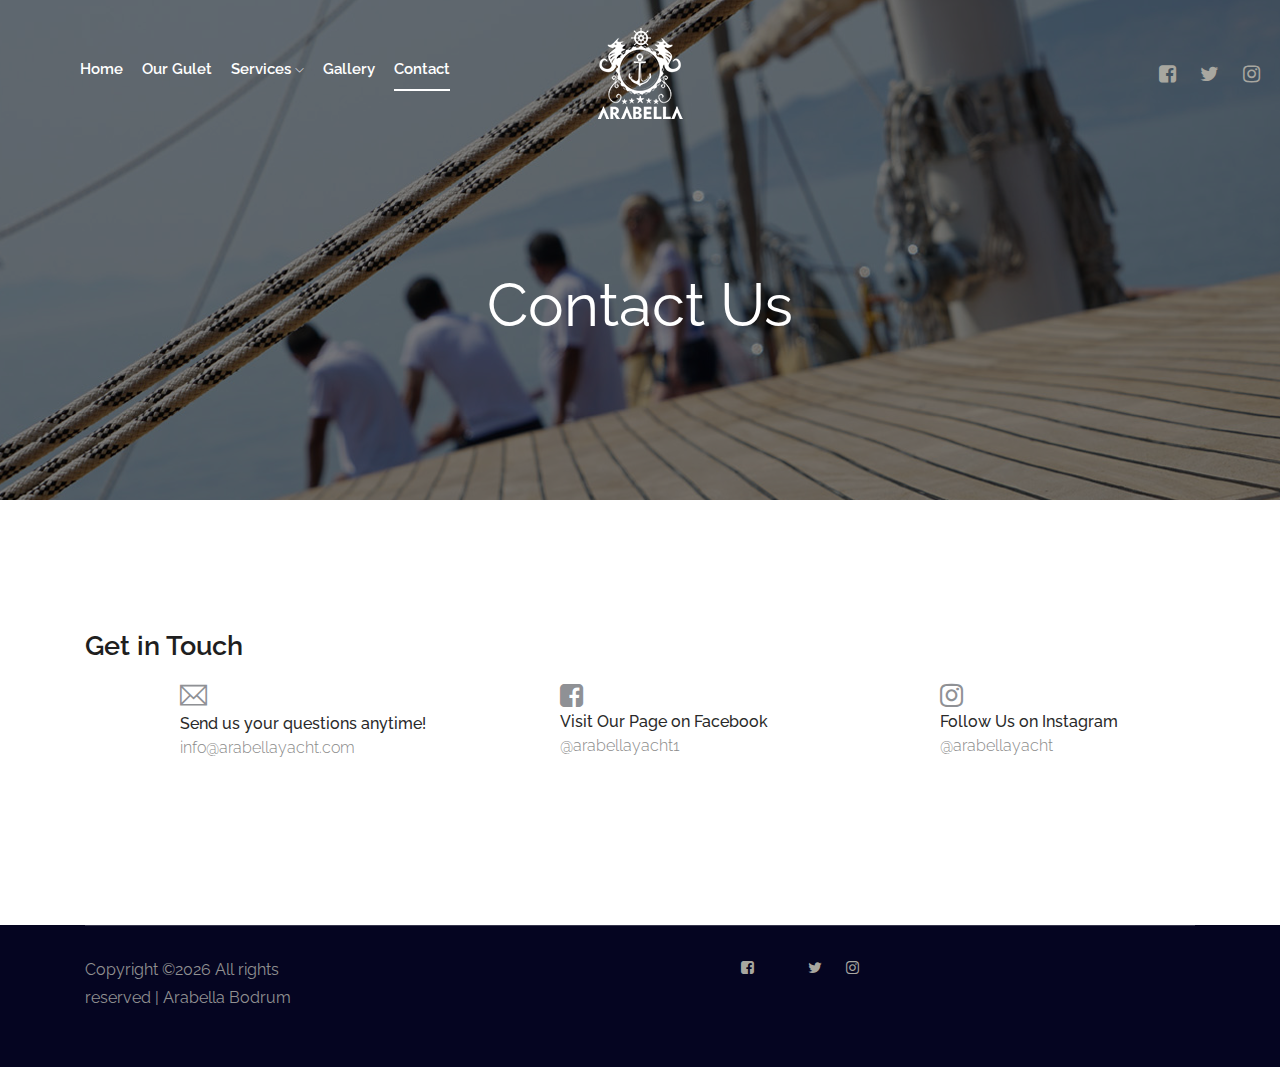
==== commit fead23d2: "Arabella services test" ====
--- a/contact.html
+++ b/contact.html
@@ -125,60 +125,53 @@
 <h2 class="contact-title">Get in Touch</h2>
 <a id="contactform"></a>
                   </div>
-                    <div class="col-lg-8">
-                        <form class="form-contact contact_form" action="contact_process.php" method="post" id="contactForm" novalidate>
-                            <div class="row">
-                                <div class="col-12">
-                                    <div class="form-group">
-                                        <textarea class="form-control w-100" name="message" id="message" cols="30" rows="9" onfocus="this.placeholder = ''" onblur="this.placeholder = 'Enter Message'" placeholder=" Name"></textarea>
-                                    </div>
-                                </div>
-                                <div class="col-sm-6">
-                                    <div class="form-group">
-                                        <input class="form-control valid" name="name" id="name" type="text" onfocus="this.placeholder = ''" onblur="this.placeholder = 'Enter your name'" placeholder="Enter your name">
-                                    </div>
-                                </div>
-                                <div class="col-sm-6">
-                                    <div class="form-group">
-                                        <input class="form-control valid" name="email" id="email" type="email" onfocus="this.placeholder = ''" onblur="this.placeholder = 'Enter email address'" placeholder="Email">
-                                    </div>
-                                </div>
-                                <div class="col-12">
-                                    <div class="form-group">
-                                        <input class="form-control" name="subject" id="subject" type="text" onfocus="this.placeholder = ''" onblur="this.placeholder = 'Enter Subject'" placeholder="Enter Subject">
-                                    </div>
-                                </div>
-                            </div>
-                            <div class="form-group mt-3">
-                                <button type="submit" class="button button-contactForm boxed-btn">Send</button>
-                            </div>
-                        </form>
-                    </div>
-                    <div class="col-lg-3 offset-lg-1">
-                    <div class="media contact-info">
+                    
+                  <div class="col-lg-3 offset-lg-1">
+                   <a href="#"> <div class="media contact-info">
                             <span class="contact-info__icon"><i class="ti-email"></i></span>
                             <div class="media-body">
                                 <h3>Send us your questions anytime!</h3>
                                 <p>info@arabellayacht.com</p>
-                            </div>
+                            </div><a/>
                       </div>
                     
-                        <div class="media contact-info">
+                        
+                        
+                  </div>
+                    
+                    
+                    <div class="col-lg-3 offset-lg-1">
+                   <a href="#"> <div class="media contact-info">
                             <span class="contact-info__icon"><i class="fa fa-facebook-square"></i></span>
                             <div class="media-body">
                                 <h3>Visit Our Page on Facebook</h3>
                                 <p>@arabellayacht1</p>
-                            </div>
-                        </div>
-                        <div class="media contact-info">
+                            </div> <a/>
+                      </div>
+                    
+                        
+                        
+                    </div>
+                    
+                    
+                    <div class="col-lg-3 offset-lg-1">
+                  <a href="#">  <div class="media contact-info">
                             <span class="contact-info__icon"><i class="fa fa-instagram"></i></span>
                             <div class="media-body">
                                 <h3>Follow Us on Instagram</h3>
                                 <p>@arabellayacht</p>
-                            </div>
-                        </div>
-                        
-                    </div>
+                            </div><a/>
+                      </div>
+                    
+                        
+                        
+                    </div>
+                    
+                    
+                        
+                    
+                    
+                    
         </div>
       </div>
 </section>
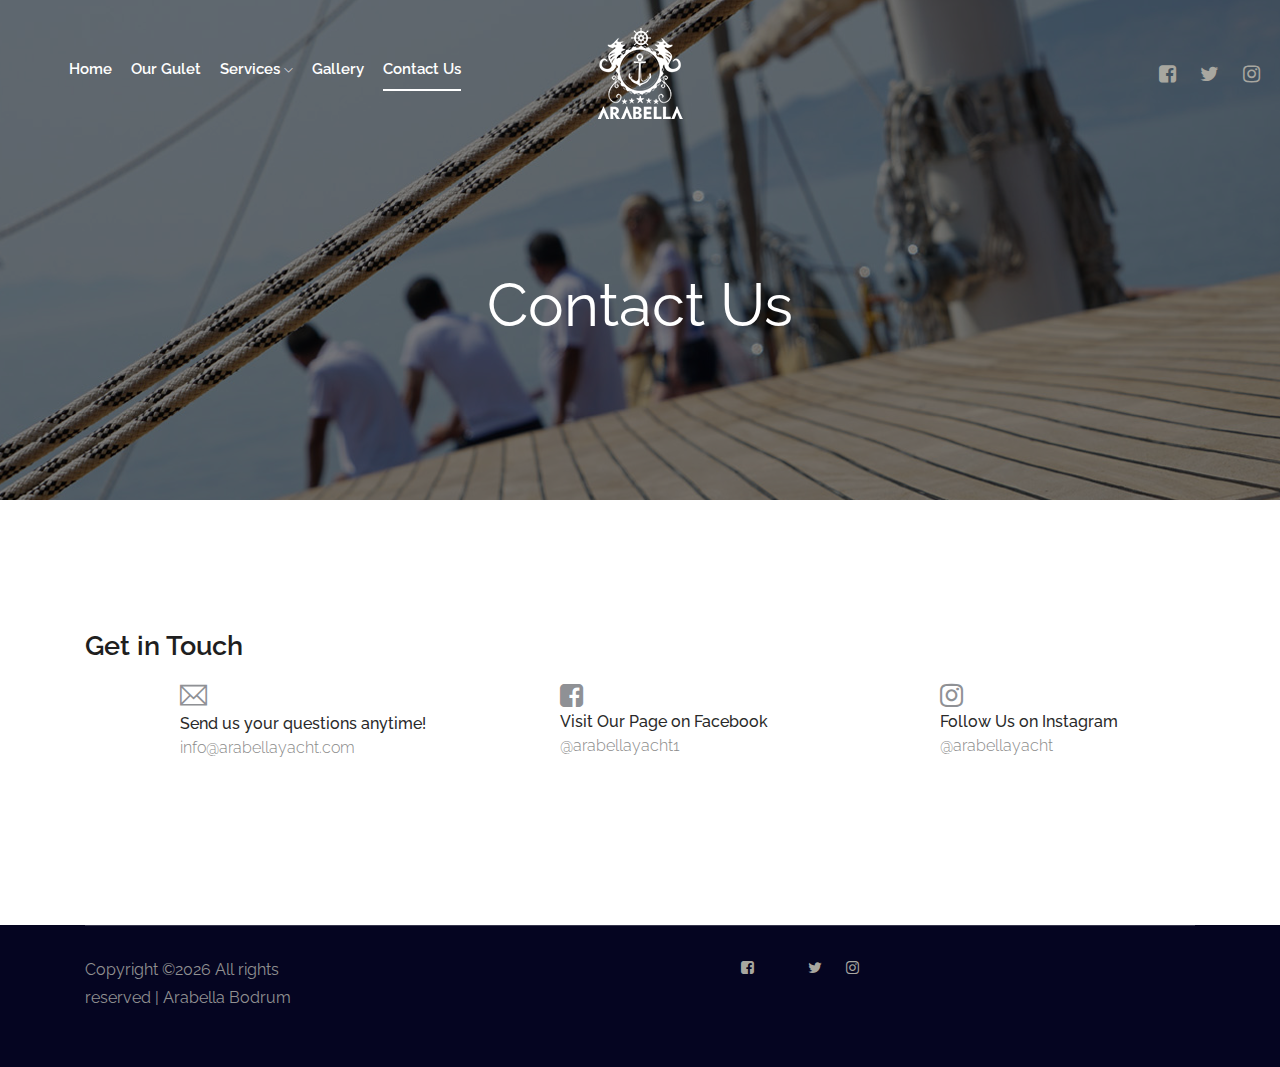
==== commit 1565d8a2: "1" ====
--- a/contact.html
+++ b/contact.html
@@ -59,7 +59,7 @@
                                         </li>
                                         <li><a href="gallery.html">Gallery</a></li>
                                         
-                                        <li><a class="active" href="contact.html">Contact</a></li>
+                                        <li><a class="active" href="contact.html">Contact Us</a></li>
                                     </ul>
                                 </nav>
                             </div>
